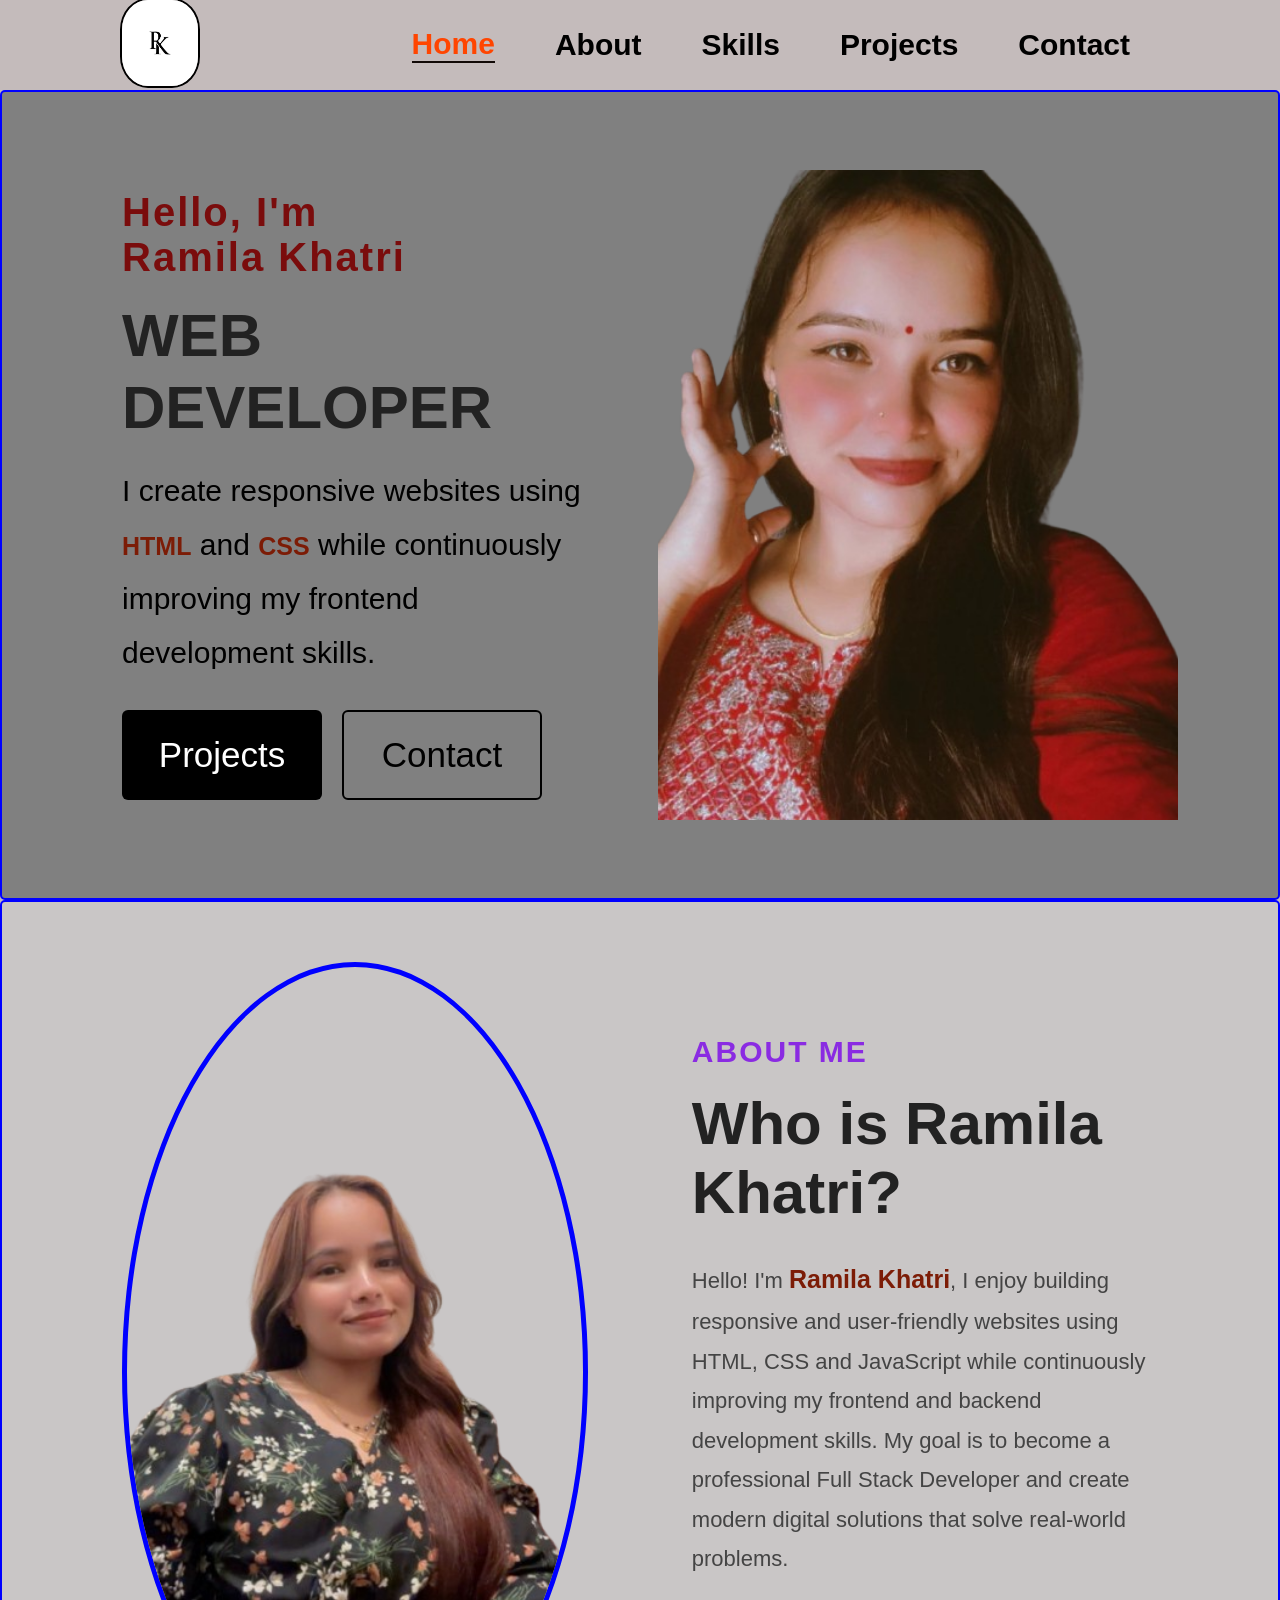
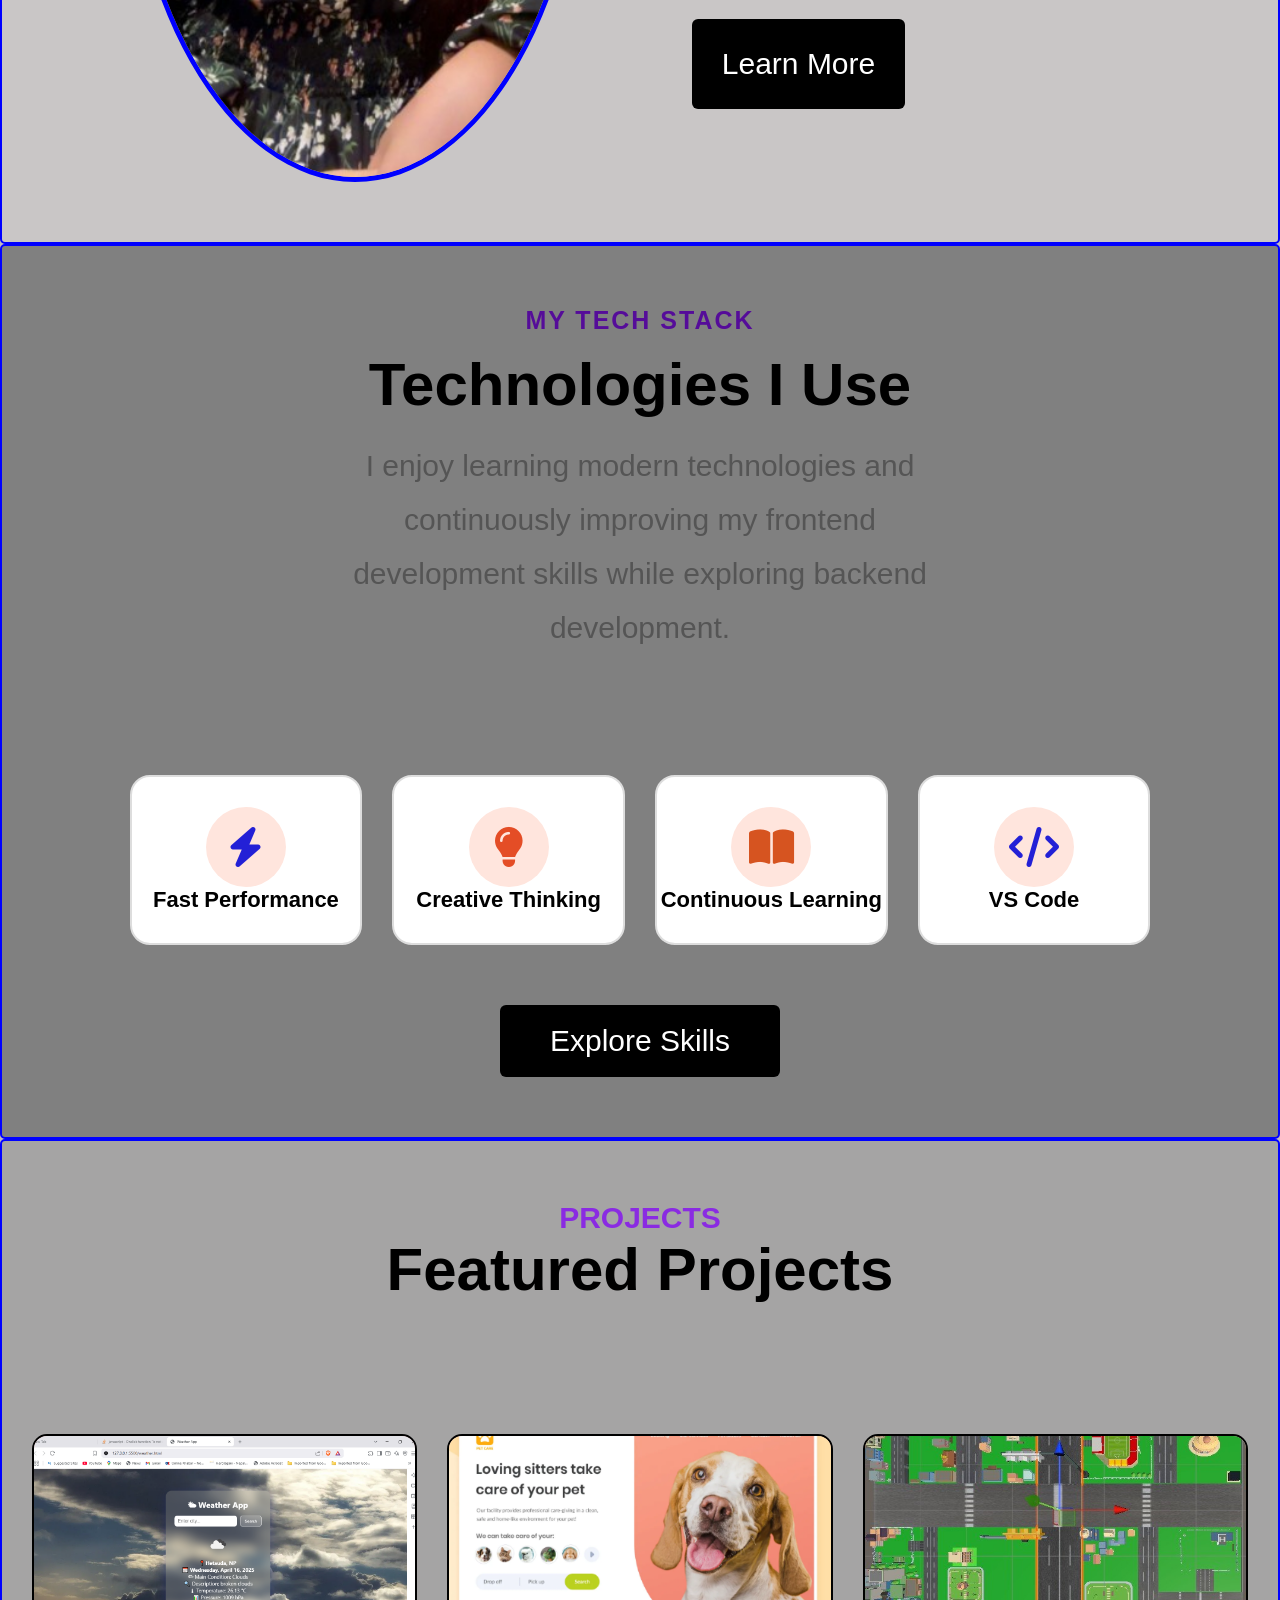
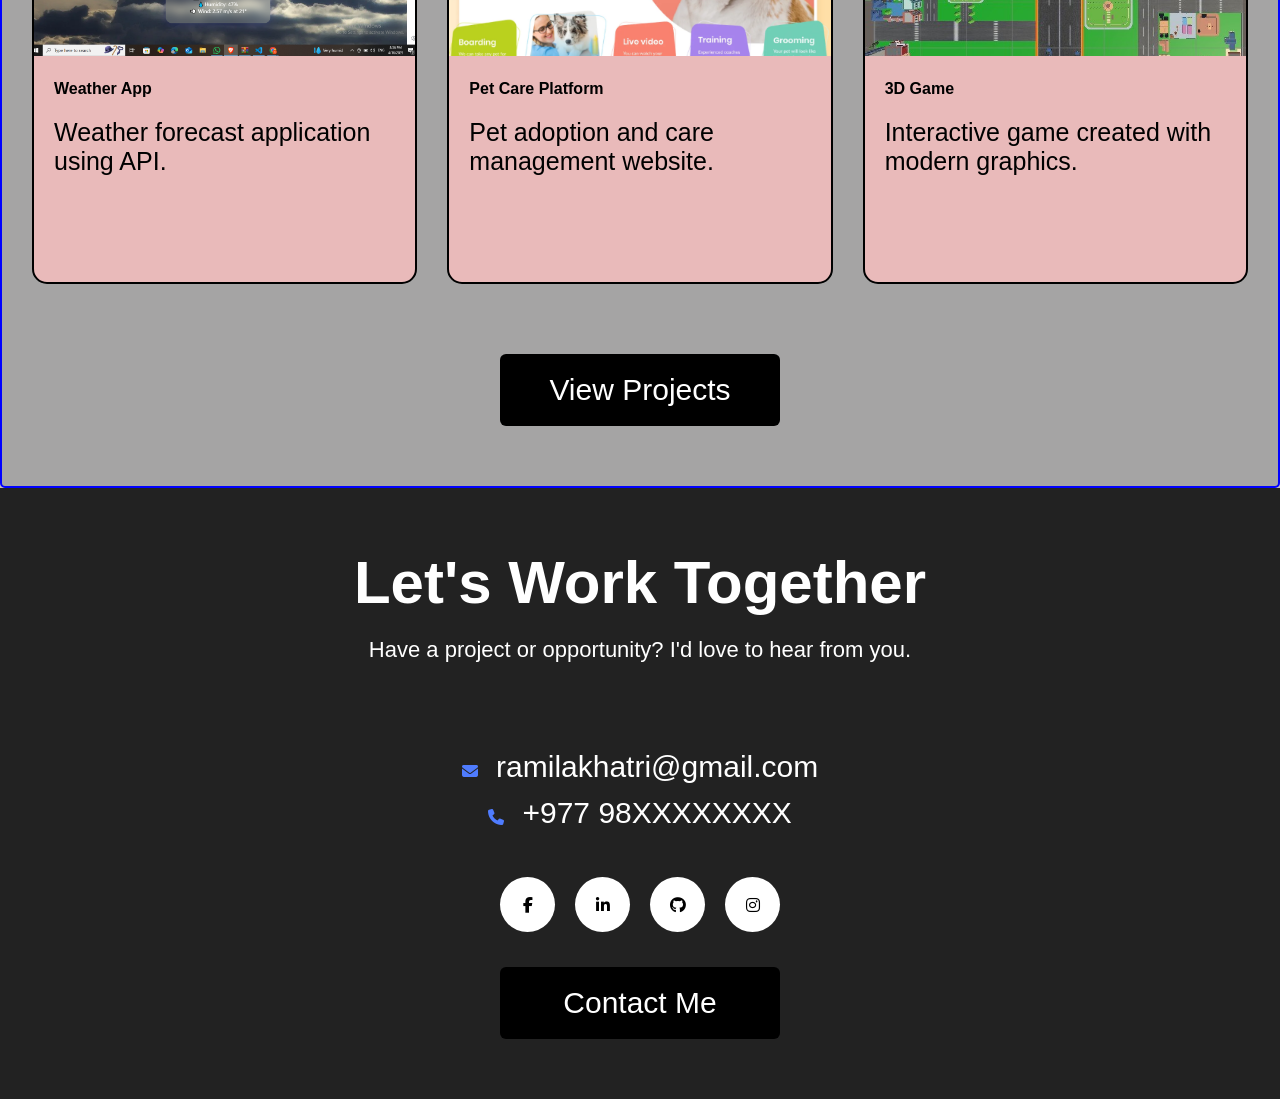
==== index.html @ 622e30f1 "Initial portfolio website" ====
<!doctype html>
<html lang="en">
  <head>
    <meta charset="UTF-8" />
    <meta name="viewport" content="width=device-width, initial-scale=1.0" />
    <title>Ramila | Portfolio</title>
    <link rel="stylesheet" href="stylecss/style.css" />
    <link rel="stylesheet" href="stylecss/responsive.css" />
    <link
      rel="stylesheet"
      href="https://cdnjs.cloudflare.com/ajax/libs/font-awesome/6.7.2/css/all.min.css"
    />
  </head>
  <body>
    <header>
      <nav>
        <div class="logo">
          <a href="cover.html">
          <img src="image/logo.jpg" alt="logo" height="70px" width="80px" />
          </a>
        </div>

        <div class="navigator">
          <a href="index.html" class="nav-link active">Home</a>
          <a href="about.html" class="nav-link">About</a>
          <a href="skill.html" class="nav-link">Skills</a>
          <a href="projects.html" class="nav-link">Projects</a>
          <a href="contact.html" class="nav-link">Contact</a>
        </div>
      </nav>
    </header>

    <section class="hero">
      <!-- <div class="background">
        <img src="image/background.jpg" alt="background image" />
        </div> -->
        <div class="left">
          <p class="title">
            Hello, I'm <br />
            Ramila Khatri
          </p>

          <h1>WEB DEVELOPER</h1>

          <p class="description">
            I create responsive websites using
            <span class="highlight">HTML</span> and
            <span class="highlight">CSS</span> while continuously improving my
            frontend development skills.
          </p>

          <div class="buttons">
            <a href="#" class="btn">Projects</a>
            <a href="#" class="btn-outline">Contact</a>
          </div>
        </div>
        <div class="right">
          <img src="image/me.png" alt="Profile" />
        </div>
    
    </section>

    <!-- HOME ABOUT  -->

    <section class="home-about">
      <div class="about-left">
        <img src="image/profile.png" alt="About" />
      </div>

      <div class="about-right">
        <p class="about-title">ABOUT ME</p>

        <h1>Who is Ramila Khatri?</h1>

        <p class="about-description">
          Hello! I'm <span class="highlight">Ramila Khatri</span>, I enjoy
          building responsive and user-friendly websites using HTML, CSS and
          JavaScript while continuously improving my frontend and backend
          development skills. My goal is to become a professional Full Stack
          Developer and create modern digital solutions that solve real-world
          problems.
        </p>

        <a href="about.html" class="btn"> Learn More </a>
      </div>
    </section>

    <!-- HOME SKILLS -->

    <section class="home-skills">
      <div class="skills-heading">
        <p class="skills-subtitle">MY TECH STACK</p>

        <h1>Technologies I Use</h1>

        <p class="skills-text">
          I enjoy learning modern technologies and continuously improving my
          frontend development skills while exploring backend development.
        </p>
      </div>

      <div class="skills-container">
        <div class="tech-box">
          <div class="fast">
            <i class="fa-solid fa-bolt"></i>
          </div>
          <h3>Fast Performance</h3>
        </div>

        <div class="tech-box">
          <div class="thinking">
            <i class="fa-solid fa-lightbulb"></i>
          </div>
          <h3>Creative Thinking</h3>
        </div>
        <div class="tech-box">
          <div class="learning">
            <i class="fa-solid fa-book-open"></i>
          </div>
          <h3>Continuous Learning</h3>
        </div>

        <div class="tech-box">
          <div class="vs">
            <i class="fa-solid fa-code"></i>
          </div>
          <h3>VS Code</h3>
        </div>
      </div>

      <div class="skills-buttons">
        <a href="skill.html" class="btn"> Explore Skills </a>
      </div>
    </section>

    <!-- project -->
    <section class="home-project">
      <div class="project-heading">
        <p class="project-title">PROJECTS</p>

        <h1>Featured Projects</h1>
      </div>

      <div class="homeproject-container">
        <div class="homeproject-card">
          <img src="image/weather.png" />

          <h2>Weather App</h2>

          <p>Weather forecast application using API.</p>
        </div>

        <div class="homeproject-card">
          <img src="image/petcare.png" />

          <h2>Pet Care Platform</h2>

          <p>Pet adoption and care management website.</p>
        </div>

        <div class="homeproject-card">
          <img src="image/game.jpg" />

          <h2>3D Game</h2>

          <p>Interactive game created with modern graphics.</p>
        </div>
      </div>

      <a href="projects.html" class="btn"> View Projects </a>
    </section>

    <section class="home-contact">
      <h1>Let's Work Together</h1>

      <p>Have a project or opportunity? I'd love to hear from you.</p>

      <div class="contact-details">
        <p>
          <i class="fa-solid fa-envelope"></i>
          ramilakhatri@gmail.com
        </p>

        <p>
          <i class="fa-solid fa-phone"></i>
          +977 98XXXXXXXX
        </p>
      </div>

      <div class="social-links">
        <a href="#">
          <i class="fa-brands fa-facebook-f"></i>
        </a>

        <a href="#">
          <i class="fa-brands fa-linkedin-in"></i>
        </a>

        <a href="#">
          <i class="fa-brands fa-github"></i>
        </a>

        <a href="#">
          <i class="fa-brands fa-instagram"></i>
        </a>
      </div>
      <div class="contact-me">
        <a href="contact.html" class="btn"> Contact Me </a>
      </div>
    </section>
  </body>
</html>
---- stylecss/style.css ----
* {
  box-sizing: border-box;
  margin: 0;
  padding: 0;
  font-size: medium;
  text-decoration: none;
}

body {
  font-family: "Space Grotesk", sans-serif;
  font-weight: 400;
   background-color: rgb(196, 187, 187);
  font-style: normal;
  overflow-x: hidden;
}

html,
body {
  height: 100%;
  width: 100%;
}
 
/* home */
/* navbar section */

.navigator a.active {
  color: #ff4500;
  font-weight: bold;
  border-bottom: 2px solid #110906;
}

nav {
  height: 10vh;
  width: 100%;
  margin: auto;
  display: flex;
  justify-content: space-between;
  align-items: center;
  background-color: rgb(196, 187, 187);
  padding: 20px 0;
  position: sticky;
  top: 0;
}

.navigator {
  display: flex;
  align-items: center;
  gap: 60px;
  justify-content: center;
  padding-right: 150px;
}

.logo {
  padding-left: 120px;
}

.logo img {
  height: 90px;
  width: 80px;
  border: 2px solid black;
  border-radius: 35%;
  background-size: cover;
}


.logo img:hover{
     transform:translateY(-4px) scale(1.08);
}

.navigator a {
  color: black;
  font-size: 30px;
  font-weight: bold;
  transition: 0.3s;
}

.navigator a:hover {
  color: rgb(68, 0, 255);
}

/* HERO*/
.hero {
  width: 100%;
 	height: auto; 
 min-height: 90vh;
 background-color: grey;
  margin: 0 auto;
  display: flex;
     
  justify-content: space-between;
  align-items: center;
  border-radius: 5px;
  border: 2px solid blue;
  gap: 40px;
    padding-top: 60px;
  padding-bottom: 60px;
  padding-left: 120px;
  position: relative;
}


.left {
  width: 40%;
   
  /* background-color: chartreuse; */
}

.title {
  color: rgb(122, 12, 12);
  font-size: 40px;
  font-weight: bold;
  letter-spacing: 2px;
  margin-bottom: 20px;
}

.left h1 {
  font-size: 60px;
  line-height: 1.2;
  /* background-color: cornsilk; */
  color: #222;
  margin-bottom: 20px;
}

.description {
  color: black;
  line-height: 1.8;
  font-size: 30px;
  margin-bottom: 30px;
}

.highlight {
  color: #7c1c06;
  font-size: 25px;
  font-weight: bold;
}

.buttons {
  display: flex;
  gap: 20px;
  width: 100%;
   max-width: 550px;


  /* background-color: cornsilk; */
}

.btn {
 height: 90px;
     min-width: 200px;
 max-width: 100%;
  width: fit-content;
   display: flex;
   justify-content: center;
   align-items: center;
  background-color: black;
  color: white;
  padding: 12px 30px;
  border-radius: 6px;
  transition: .3s;
}

.buttons a{
    font-size: 35px;
    
}

.btn:hover {
  background: blue;
  color: white;
}

.btn-outline {
     height: 90px;
 min-width: 200px;
 max-width: 100%;
  width: fit-content;
  border: 2px solid black;
  color: black;
  display: flex;
  justify-content: center;
   align-items: center;
  padding: 12px 30px;
  border-radius: 6px;
  transition: 0.3s;
}

.btn-outline:hover {
  background: black;
  color: white;
}

/* RIGHT */

.right {
  width: 45%;
  max-width: 700px;
  height: auto;
  display: flex;

  margin-right: 100px;
  justify-content: center;
}

.right img {
    width: 100%;
  max-width: 560px;
  /* height: 960px; */
  background-position: center;
  background-size: cover;
  /* border-radius: 50%; */
}


      /* HOME ABOUT */


.home-about{

    width:100%;
    height: auto; 
     min-height: 90vh;
 border-radius: 5px;
  border: 2px solid blue;
     background-color: rgb(201, 198, 198);;
    display:flex;
    justify-content:space-between;
    align-items:center;
      padding-top: 60px;
  padding-bottom: 60px;
    padding-left:120px;
    padding-right:120px;

}

.about-left{
    width:45%;
    display:flex;
    justify-content:center;

}

.about-left img{
    width: 100%;
    max-width: 620px;
    height: auto;
    max-height: 820px;
    object-fit:cover;
    border-radius:50%;
    border:5px solid blue;

}

.about-right{
    width:45%;

}

.about-title{
    color:blueviolet;
    font-size:30px;
    font-weight:bold;
    letter-spacing:2px;
    margin-bottom:20px;

}

.about-right h1{
    font-size:60px;
    color:#222;
    margin-bottom:30px;

}

.about-description{
    font-size:22px;
    line-height:1.8;
    color:#444;
    margin-bottom:40px;

}

.about-right a{
    font-size: 30px;
}


 /* HOME SKILLS */


.home-skills{

    width:100%;
   height: auto; 
    min-height: 90vh;
 background-color: gray;
 border-radius: 5px;
  border: 2px solid blue;
    display:flex;
      padding-top: 60px;
  padding-bottom: 60px;
    flex-direction:column;
    justify-content:center;
    align-items:center;

}

.skills-heading{
    text-align:center;
    margin-bottom:60px;

}

.skills-subtitle{
    color:rgb(85, 12, 153);
    font-size:25px;
    font-weight:bold;
    letter-spacing:2px;
    margin-bottom:15px;

}

.skills-heading h1{
    font-size:60px;
    margin-bottom:20px;

}

.skills-text{
    width: 90%;
    max-width: 700px;
    margin:auto;
    font-size:30px;
    line-height:1.8;
    color:#555;

}

.skills-container{
    width:80%;
    display:grid;
    grid-template-columns:repeat(4,1fr);
    gap:30px;
    margin-top:60px;

}

.tech-box{
    background:white;
    border:2px solid #ddd;
    border-radius:20px;
    height:170px;
    display:flex;
    flex-direction:column;
    justify-content:center;
    align-items:center;
    transition:.4s;

}

.tech-box:hover{
    transform:translateY(-10px);
    border-color:blue;
    box-shadow:0 10px 25px rgba(0,0,0,.12);

}

.thinking {
  width: 80px;
  height: 80px;
  background: #ffe5dd;
  border-radius: 50%;
  display: flex;
  justify-content: center;
  align-items: center;

}

.thinking i {
  color: #e44d26;
  font-size: 40px;
 
}

.fast {
  width: 80px;
  height: 80px;
  background: #ffe5dd;
  border-radius: 50%;
  display: flex;
  justify-content: center;
  align-items: center;

}

.fast i {
  color: #2320d6;
  font-size: 40px;
 
}


.learning {
  width: 80px;
  height: 80px;
  background: #ffe5dd;
  border-radius: 50%;
  display: flex;
  justify-content: center;
  align-items: center;

}

.learning i {
  color: #d65420;
  font-size: 40px;
 
}


.vs {
  width: 80px;
  height: 80px;
  background: #ffe5dd;
  border-radius: 50%;
  display: flex;
  justify-content: center;
  align-items: center;

}

.vs i {
  color: #2320d6;
  font-size: 40px;
 
}

.tech-box h3{
    font-size:22px;

}

.skills-buttons{
    margin-top:60px;

}

.skills-buttons a{
    height: 8vh;
    width: 280px;
    font-size: 30px;
}


/* home-project */
.home-project{

    width:100%;
     height: auto; 
    min-height: 70vh;
 border-radius: 5px;
  border: 2px solid blue;
    display:flex;
  padding-top: 60px;
  padding-bottom: 60px;
  background-color:rgb(165, 164, 164);
    flex-direction:column;
    justify-content:center;
    align-items:center;
     

}

.project-heading{
    text-align:center;
    margin-bottom:60px;

}

.project-title{
    color:blueviolet;
    font-size:30px;
    font-weight:bold;

}

.project-heading h1{
    font-size:60px;

}

.homeproject-container{
    width:fit-content;
    display:grid;
    justify-content:center; 
    /* background-color: whitesmoke; */
    grid-template-columns:repeat(3,1fr);
    gap:30px;
    padding: 30px;
    /* padding: 20px 30px 20px 30px;  */
       margin:40px auto ;

}
 
.homeproject-card{
   background-color: rgb(233, 186, 186);
    border-radius:15px;
    overflow:hidden;
    height:450px;
    border: 2px solid black;
    width: fit-content;
    transition:.3s;

}

.homeproject-card:hover{
    transform:translateY(-10px);

}

.homeproject-card img{
    width:100%;
    height:220px;
    object-fit:cover;

}

.homeproject-card h2{
    padding:20px;

}

.homeproject-card p{
    font-size: 25px;
    padding:0 20px 20px;

}

.home-project a{
     height: 8vh;
    width: 280px;
    font-size: 30px;
}
.home-contact{
    width:100%;
       height: auto; 
    min-height: 50vh;
    background:#222;
    color:white;
    display:flex;
      padding-top: 60px;
  padding-bottom: 60px;
    flex-direction:column;
    justify-content:center;
    align-items:center;
    text-align:center;

}

.home-contact h1{
    font-size:60px;
    margin-bottom:20px;

}

.home-contact p{
    font-size:22px;
    margin-bottom:40px;

}

.contact-details{
    margin:35px 0;

}

.contact-details p{
    margin:12px 0;
    font-size:30px;

}

.contact-details i{
    color:#4f7cff;
    margin-right:10px;

}

.social-links{
    display:flex;
    gap:20px;
    margin-bottom:35px;

}

.social-links a{
    width:55px;
    height:55px;
    background:white;
    color:black;
    border-radius:50%;
    display:flex;
    justify-content:center;
    align-items:center;
    font-size:22px;
    transition:.3s;

}

.social-links a:hover{
    background:#4f7cff;
    color:white;
    transform:translateY(-8px);

}

.contact-me a{
     height: 8vh;
    width: 280px;
    font-size: 30px;
}

/* main ABOUT PAGE */

.about {
  width: 100%;
    height: auto; 
    min-height: 90vh;
  /* max-width: 1200px; */
  margin: 0 auto;
  display: flex;
  flex-direction: column;
  background-color: gray;
  justify-content: flex-start;
  padding-top: 60px;
  padding-bottom: 60px;
  padding-left: 150px;
  /* gap: 70px; */
}

.innerbox {
  /* background-color: #7c1c06; */
  display: flex;
  height: auto;
  width: 90%;
  gap: 70px;
  display: flex;
  flex-direction: row;
}

.about-image {
  padding-left: 40px;
  display: flex;
  justify-content: center;
  /* background-color: #ff4500; */
}

.about-image img {
    width: 100%;
  max-width: 400px;
  height: auto;
  background-size: cover;
  border-radius: 5%;
  border: 4px solid #6c63ff;
}

.about-image img:hover {
  /* transform: translateY(-5px); */
  box-shadow: 0 15px 35px black;
}
.about-content {
  /* background-color: burlywood; */
  height: auto;
  width: 30vw;
}

.about-content h4 {
  color: black;
  letter-spacing: 2px;
  margin-bottom: 10px;
  font-size: 40px;
}

.about-content p {
  line-height: 1.8;
  color: #110606;
  /* background-color: #b1cae9; */
  font-size: larger;
  /* background-color: #7c1c06; */
}

.info {
  display: flex;
  gap: 60px;
  margin: 35px 0;
}

.info .qualification {
  margin-bottom: 10px;
  color: #7c1c06;
  width: 100%;
 max-width: 300px;
  text-align: center;
  border-radius: 10px;
  border: 2px solid black;
  background-color: whitesmoke;
}

.info .qualification:hover {
    width: 100%;
  transform: translateY(-5px);
  box-shadow: 0 15px 35px black;
}

.info .interest {
  margin-bottom: 10px;
  color: #7c1c06;
  max-width: 300px;
  text-align: center;
  border-radius: 10px;
  border: 2px solid black;
  background-color: whitesmoke;
}

.info .interest:hover {
  transform: translateY(-5px);
  box-shadow: 0 15px 35px black;
}
.info h3 {
  font-size: 30px;
}

.innerthird {
  height: auto;
  width: 40vw;
  display: flex;
  margin: 0 auto;
  padding: 40px 0;
  /* background-color: #8B5CF6; */
  justify-content: center;
}

.journey {
    padding-top: 10px;
  margin: 0 auto;
  background-color: rgb(214, 212, 212);
  border-radius: 20px;
  box-shadow: 0 8px 25px rgba(0, 0, 0, 0.08);
  text-align: center;
}

.journey h2 {
  font-size: 36px;
  color: #7c1c06;
  margin-bottom: 25px;
}

.journey p {
  max-width: 800px;
  margin: auto;
  line-height: 1.9;
  color: black;
  font-size: 19px;
}

.journey:hover {
  transform: translateY(-5px);
  box-shadow: 0 15px 35px black;
}

/*=========================
        SKILLS
=========================*/

.skills {
   height: auto; 
    min-height: 90vh;
  width: 100%;
  padding-top: 60px;
  padding-bottom: 60px;
  background-color: gray;
  margin: 0 auto;
}

.skills h4 {
  text-align: center;
  color: black;
  letter-spacing: 2px;
  margin-bottom: 10px;
  padding-top: 10px;
  line-break: 1.5px;
  font-size: 20px;
}

.skills h2 {
  text-align: center;
  font-size: 45px;
  margin-bottom: 60px;
  color: #222;
}

.skill-container {
  display: grid;
  grid-template-columns: repeat(4, 1fr);
  gap: 30px;
  justify-content: center;
  /* top right bottom left */
  padding: 20px 30px 20px 30px;
}

.skill-card {
  background: white;
  border-radius: 20px;
  padding: 30px 20px;
  text-align: center;
  box-shadow: 0 10px 25px rgba(0, 0, 0, 0.08);
  transition: 0.4s;
  cursor: pointer;
}

.skill-card:hover {
  transform: translateY(-10px);
  box-shadow: 0 20px 40px rgba(0, 0, 0, 0.12);
}

.html-icon {
  width: 80px;
  height: 80px;

  background: #ffe5dd;

  border-radius: 50%;

  display: flex;
  justify-content: center;
  align-items: center;

  margin: auto;
}

.html-icon i {
  color: #e44d26;
  font-size: 40px;
}
.css-icon {
  width: 80px;
  height: 80px;

  background: #eaf2ff;

  border-radius: 50%;

  display: flex;
  justify-content: center;
  align-items: center;

  margin: auto;
}

.css-icon i {
  color: #264de4;
  font-size: 40px;
}

.js-icon {
  width: 80px;
  height: 80px;

  background: #fff7d9;

  border-radius: 50%;

  display: flex;
  justify-content: center;
  align-items: center;

  margin: auto;
}

.js-icon i {
  color: #f7df1e;
  font-size: 40px;
}

.python-icon {
  width: 80px;
  height: 80px;

  background: #eaf7ff;

  border-radius: 50%;

  display: flex;
  justify-content: center;
  align-items: center;

  margin: auto;
}

.python-icon i {
  color: #3776ab;
  font-size: 40px;
}

.mysql-icon {
  width: 80px;
  height: 80px;

  background: #e6faff;

  border-radius: 50%;

  display: flex;
  justify-content: center;
  align-items: center;

  margin: auto;
}

.mysql-icon i {
  color: #00758f;
  font-size: 40px;
}

.figma-icon {
  width: 80px;
  height: 80px;

  background: #ffecec;

  border-radius: 50%;

  display: flex;
  justify-content: center;
  align-items: center;

  margin: auto;
}

.figma-icon i {
  color: #f24e1e;
  font-size: 40px;
}

.git-icon {
  width: 80px;
  height: 80px;

  background: #fff0e5;

  border-radius: 50%;

  display: flex;
  justify-content: center;
  align-items: center;

  margin: auto;
}

.git-icon i {
  color: #f1502f;
  font-size: 40px;
}

.github-icon {
  width: 80px;
  height: 80px;

  background: #ececec;

  border-radius: 50%;

  display: flex;
  justify-content: center;
  align-items: center;

  margin: auto;
}

.github-icon i {
  color: #24292f;
  font-size: 40px;
}

/* TEXT */

.skill-card h3 {
  margin-bottom: 15px;
  font-size: 22px;
  color: #222;
}

.skill-card p {
  font-size: 20px;
  line-height: 1.7;
  color: #666;
}

/* projects */

.projects {
  width: 100%;
    height: auto; 
    min-height: 90vh;
   padding-top: 60px;
  padding-bottom: 60px;
  background-color: grey;
  margin: 0 auto;
}

.projects h4 {
  text-align: center;
  color:#912f08;
  font-size: 25px;
  padding-top: 20px;
  letter-spacing: 2px;
  margin-bottom: 10px;
}

.projects h2 {
  text-align: center;
  font-size: 42px;
  margin-bottom: 60px;
}

.project-container {
  display: grid;
  grid-template-columns: repeat(4, 1fr);
  gap: 40px;
  /* background-color: #2320d6; */
  margin: 0 auto;
  justify-content: center;
  /* top right bottom left */
  padding: 20px 30px 20px 30px;
}

/* Card */

.project-card {
  background: rgb(240, 231, 231);
  border-radius: 20px;
  border: 2px solid black;
  overflow: hidden;
  box-shadow: 0 10px 25px rgba(0, 0, 0, 0.08);
  transition: 0.4s;
}

.project-card:hover {
  transform: translateY(-10px);
  /* color: #F7DF1E; */
}

/* Image */

.project-card img {
  width: 100%;
  height: 250px;
  object-fit: cover;
  transition: 0.5s;
}

.project-card:hover img {
  transform: scale(1.05);
}



.project-content {
  padding: 30px;
}

.project-content h3 {
  margin-bottom: 15px;
  font-size: 25px;
  color: #e44d26;
}

.project-content p {
  color: #0c0b0b;
  line-height: 1.7;
  font-size: 18px;
  margin-bottom: 20px;
}

/* Tech */

.tech-stack {
  display: flex;
  flex-wrap: wrap;
  gap: 10px;
  margin-bottom: 25px;
}

.tech-stack span {
  background-color: #d8dadf;
  color: black;
   font-size: 16px;
  padding: 8px 15px;
  border-radius: 30px;
 
}

/* Buttons */

.project-btn {
  display: flex;    
  gap: 15px;
}

.project-btn a {
  text-decoration: none;
  background-color: #6c63ff;
  color: white;
  font-size: 25px;
  padding: 10px 20px;
  border-radius: 8px;
  transition: 0.3s;
}

.project-btn a:hover {
  background-color: black;
}

/* CONTACT */

.contact {
  width: 100%;
    height: auto; 
    min-height: 70vh;
  padding: 50px 0;
    padding-top: 60px;
  padding-bottom: 60px;
  background-color: grey;
}

.contact-heading{
    text-align:center;
    margin-bottom:40px;

}
.contact-heading h4{
    color:black;
    letter-spacing:2px;
    font-size: 20px;
    margin-bottom:10px;

}

.contact-heading h2{
    font-size:42px;
    margin-bottom:15px;

}

.contact-heading p{
    color:black;

}

.contact-container{

    width:90%;
    max-width:1200px;
    margin:auto;
    display:grid;
    grid-template-columns:1fr 1fr;
    gap:60px;

}


        /* LEFT */

.contact-left{

    display:flex;
    flex-direction:column;
    gap:20px;

}

.contact-box{
    height: auto;
    background:rgb(212, 203, 203);
    border-radius:18px;
    padding:25px;
    display:flex;
    /* background-color: blue; */
    align-items:center;
    justify-content:space-between;
    box-shadow:0 10px 25px rgba(0,0,0,.08);
    transition:.4s;

}

.contact-box:hover{
    transform:translateY(-8px);
    border:1px solid #6C63FF;

}

.contact-icon{
    width:70px;
    height:80px;
    background:#F3F2FF;
    border-radius:15px;
    /* background-color: coral; */
    display:flex;
    justify-content:center;
    align-items:center;

}

.contact-icon i{
    font-size:24px;
    color:black;

}

.contact-text{
 height: 100%;
 width: 80%;
    margin-left:20px;
    /* background-color: #f1502f; */

}

.contact-text h3{
    font-size: 25px;
    /* background-color: red; */
    margin-bottom:8px;

}

.contact-text p{
    color:orangered;
    font-size:20px;

}

.contact-arrow{
    width:45px;
    height:45px;
    background:#77bbe9;
    border-radius:50%;
    display:flex;
    justify-content:center;
    align-items:center;
    transition:.4s;

}

.contact-arrow i{
    color:black;

}

.contact-arrow:hover {
    background:#6C63FF;

}

/* .contact-box:hover .contact-arrow i{

    color:white;

    transform:rotate(45deg);

} */


        /* RIGHT */


.contact-right{
    background:whitesmoke;
    border-radius:20px;
    padding:35px;
    box-shadow:0 10px 25px rgba(0,0,0,.08);

}

.contact-right form{
    display:flex;
    flex-direction:column;
    /* background-color: #5448e5; */
    gap:20px;

}

.contact-right input,
.contact-right textarea{
    padding:15px;
    color: black;
    /* background-color: #f24e1e; */
    border:1px solid #ddd;
    border-radius:10px;
    /* outline:none; */
    font-size:20px;

}

.contact-right input:focus,
.contact-right textarea:focus{
    border-color:#6C63FF;

}

.contact-right textarea{
    resize:none;

}

.contact-right button{
    padding:15px;
    border:none;
    border-radius:10px;
    background:#6C63FF;
    color:black;
    cursor:pointer;
    font-size:30px;
    transition:.3s;

}

.contact-right button:hover{

    background:#90f0a4;

}


            /* FOOTER */


footer {
  width: 100%;
  background: #1f2937;
  color: white;
  padding: 0 40px 20px 30px;
  /* margin-top: 100px; */
}

.footer-content {
  width: 90%;
  max-width: 1200px;
  margin: auto;
  text-align: center;
}

.footer-content h3 {
  font-size: 30px;
  margin-bottom: 15px;
   line-height: 1.8;
  color: rgb(218, 93, 21);
}

.footer-text {
  max-width: 650px;
  margin: 0 auto 35px;
  font-size: 25px;
  color: #d1d5db;
  line-height: 1.8;
}

.footer-content h2 {
  font-size: 36px;
  margin-bottom: 10px;
}

.footer-role {
  color: #9ca3af;
  margin-bottom: 35px;
  font-size: 20px;
}

/* Navigation Links */

.footer-links {
  display: flex;
  justify-content: center;
  gap: 30px;
  flex-wrap: wrap;
  margin-bottom: 40px;
}

.footer-links a {
  text-decoration: none;
  color: white;
  font-size: 16px;
  transition: 0.3s;
}

.footer-links a:hover {
  color: #6c63ff;
}

/* Social Icons */

.social {
  display: flex;
  justify-content: center;
  gap: 18px;
  margin-bottom: 40px;
}

.social a {
  width: 60px;
  height: 60px;
  background: #374151;
  border-radius: 50%;
  display: flex;
  justify-content: center;
  align-items: center;
  text-decoration: none;
  transition: 0.3s;
}

.social a:hover {
  background: #6c63ff;
  transform: translateY(-6px);
}

.social i {
  color: white;
  font-size: 20px;
}

/* Divider */

footer hr {
  height: 1px;
  background: #4b5563;
  margin: 30px 0;
}

.copyright {
  color: #9ca3af;
  font-size: 20px;
}
---- stylecss/responsive.css ----
/* ============================================
   TABLET LANDSCAPE (≤1024px)
   ============================================ */
@media (max-width: 1024px){

    /* NAV */
    .logo{ padding-left: 40px; }
    .navigator{
        gap: 30px;
        padding-right: 40px;
    }
    .navigator a{ font-size: 20px; }

    /* HERO */
    .hero{ padding-left: 40px; }
    .left{ width: 50%; }
    .title{ font-size: 28px; }
    .left h1{ font-size: 42px; }
    .description{ font-size: 20px; }
    .buttons{ width: 100%; height: auto; }
    .btn, .btn-outline{
        height: 60px;
        width: 200px;
    }
    .buttons a{ font-size: 20px; }
    .right{
        width: 45%;
        height: auto;
        margin-right: 40px;
    }
    .right img{ width: 100%; max-width: 400px; }

    /* HOME ABOUT */
    .home-about{ padding-left: 40px; padding-right: 40px; }
    .about-left, .about-right{ width: 48%; }
    .about-left img{ width: 100%; height: 400px; }
    .about-title{ font-size: 22px; }
    .about-right h1{ font-size: 36px; }
    .about-description{ font-size: 18px; }

    /* HOME SKILLS */
    .skills-text{ width: 100%; padding: 0 30px; font-size: 18px; }
    .skills-container{
        width: 90%;
        grid-template-columns: repeat(2, 1fr);
    }

    /* HOME PROJECT */
    .homeproject-container{
        width: 90%;
        grid-template-columns: repeat(2, 1fr);
    }
    .homeproject-card{ width: 100%; }

    /* HOME CONTACT */
    .home-contact h1{ font-size: 40px; }
    .home-contact p{ font-size: 18px; }
    .contact-details p{ font-size: 20px; }

    /* ABOUT PAGE */
    .about{ padding-left: 40px; }
    .innerbox{
        height: auto;
        width: 100%;
        gap: 30px;
    }
    .about-image img{ width: 300px; height: 380px; }
    .about-content{ width: 45vw; height: auto; }
    .about-content h4{ font-size: 30px; }
    .info{ gap: 20px; }
    .info .qualification, .info .interest{ width: 220px; }
    .innerthird{ width: 60vw; height: auto; }

    /* SKILLS PAGE */
    .skill-container{
        grid-template-columns: repeat(3, 1fr);
        padding: 20px;
    }

    /* PROJECTS PAGE */
    .project-container{
        grid-template-columns: repeat(2, 1fr);
    }

    /* CONTACT PAGE */
    .contact-container{ gap: 30px; }
}


/* ============================================
   TABLET PORTRAIT / LARGE MOBILE (≤768px)
   ============================================ */
@media (max-width: 768px){

    /* NAV */
    nav{
        flex-direction: column;
        height: auto;
        padding: 15px 0;
    }
    .logo{ padding-left: 0; }
    .navigator{
        flex-wrap: wrap;
        justify-content: center;
        gap: 15px;
        padding-right: 0;
        margin-top: 10px;
    }
    .navigator a{ font-size: 16px; }

    /* HERO */
    .hero{
        flex-direction: column;
        height: auto;
        padding: 30px 20px;
        text-align: center;
    }
    .left, .right{ width: 100%; }
    .right{ margin-right: 0; margin-top: 20px; }
    .right img{ width: 100%; max-width: 300px; margin: 0 auto; }
    .title{ font-size: 22px; }
    .left h1{ font-size: 32px; }
    .description{ font-size: 16px; }
    .buttons{
        flex-direction: column;
        align-items: center;
        gap: 15px;
    }
    .btn, .btn-outline{ width: 100%; max-width: 280px; height: 55px; }
    .buttons a{ font-size: 18px; }

    /* HOME ABOUT */
    .home-about{
        flex-direction: column;
        padding: 30px 20px;
        text-align: center;
    }
    .about-left, .about-right{ width: 100%; }
    .about-left img{ width: 250px; height: 300px; margin: 0 auto 20px; }
    .about-right h1{ font-size: 28px; }
    .about-description{ font-size: 16px; }

    /* HOME SKILLS */
    .home-skills{ padding: 30px 20px; }
    .skills-heading h1{ font-size: 32px; }
    .skills-container{ grid-template-columns: 1fr 1fr; width: 100%; gap: 15px; }
    .tech-box{ height: 130px; }
    .skills-buttons a{ width: 200px; font-size: 18px; height: 55px; }

    /* HOME PROJECT */
    .home-project{ padding: 30px 20px; }
    .project-heading h1{ font-size: 32px; }
    .homeproject-container{ grid-template-columns: 1fr; width: 100%; }
    .homeproject-card{ height: auto; }
    .home-project a{ width: 200px; font-size: 18px; height: 55px; }

    /* HOME CONTACT */
    .home-contact{ padding: 30px 20px; height: auto; }
    .home-contact h1{ font-size: 28px; }
    .contact-me a{ width: 200px; font-size: 18px; height: 55px; }

    /* ABOUT PAGE */
    .about{ padding: 30px 20px; }
    .innerbox{
        flex-direction: column;
        align-items: center;
        text-align: center;
    }
    .about-image{ padding-left: 0; }
    .about-image img{ width: 220px; height: 280px; }
    .about-content{ width: 100%; height: auto; }
    .about-content h4{ font-size: 24px; }
    .about-content p{ font-size: 16px; }
    .info{
        flex-direction: column;
        align-items: center;
        gap: 15px;
    }
    .innerthird{ width: 100%; padding: 0 20px; }
    .journey h2{ font-size: 26px; }
    .journey p{ font-size: 16px; }

    /* SKILLS PAGE */
    .skills{ padding: 30px 20px; }
    .skill-container{
        grid-template-columns: repeat(2, 1fr);
        gap: 20px;
        padding: 20px 0;
    }

    /* PROJECTS PAGE */
    .projects{ padding: 30px 20px; }
    .project-container{ grid-template-columns: 1fr; }

    /* CONTACT PAGE */
    .contact{ padding: 30px 20px; }
    .contact-container{
        grid-template-columns: 1fr;
        gap: 30px;
    }
    .contact-box{ height: auto; padding: 15px; }
    .contact-text{ width: 100%; }
    .contact-text h3{ font-size: 20px; }
    .contact-right button{ font-size: 20px; }

    /* FOOTER */
    .footer-content h3{ font-size: 24px; }
    .footer-text{ font-size: 16px; padding: 0 15px; }
    .footer-links{ gap: 15px; }
}


/* ============================================
   MOBILE PHONE (≤480px)
   ============================================ */
@media (max-width: 480px){

    .navigator{ gap: 10px; }
    .navigator a{ font-size: 14px; }

    .left h1{ font-size: 26px; }
    .title{ font-size: 18px; }
    .description{ font-size: 14px; }

    .about-left img{ width: 180px; height: 220px; }
    .about-right h1{ font-size: 22px; }

    .skills-container{ grid-template-columns: 1fr; }
    .skill-container{ grid-template-columns: 1fr; }

    .about-image img{ width: 160px; height: 200px; }
    .about-content h4{ font-size: 20px; }

    .footer-content h2{ font-size: 26px; }
    .footer-role{ font-size: 16px; }
    .copyright{ font-size: 14px; }

    .buttons a{
        font-size: 20px;
    }
}
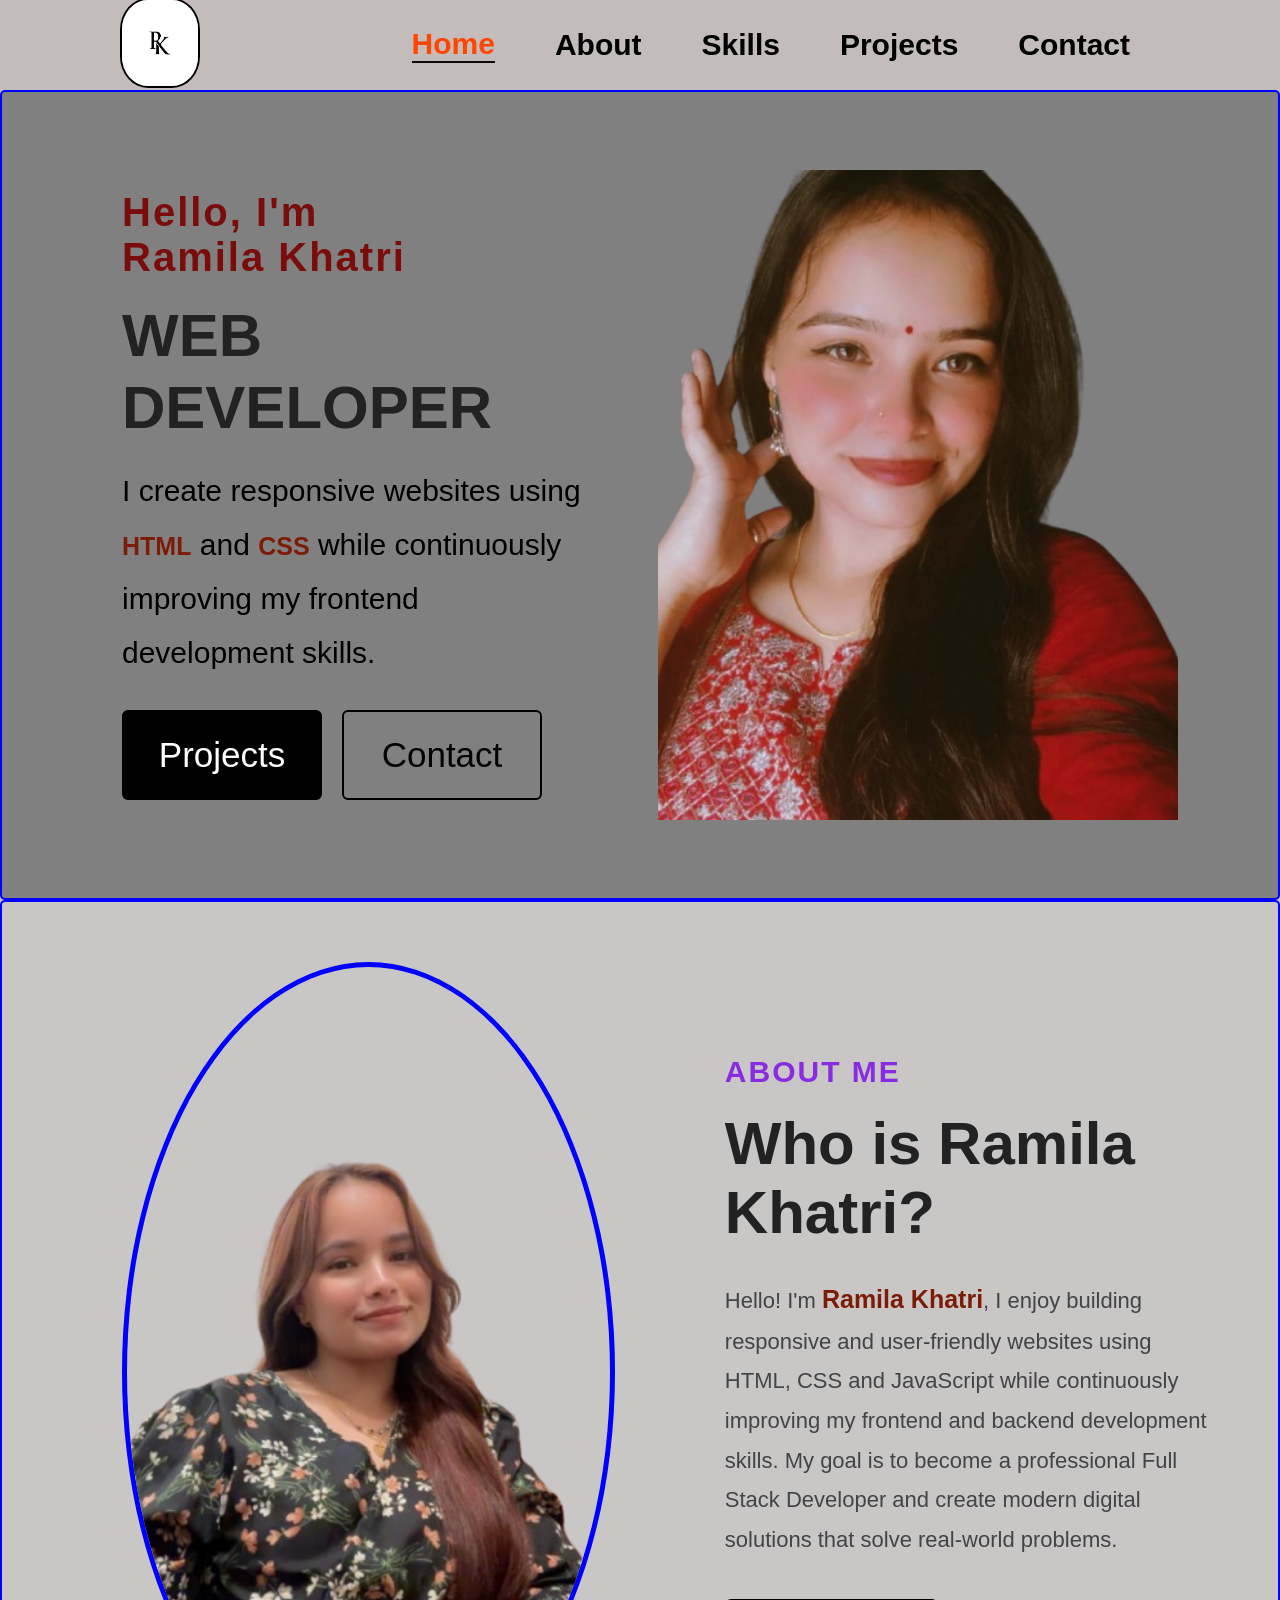
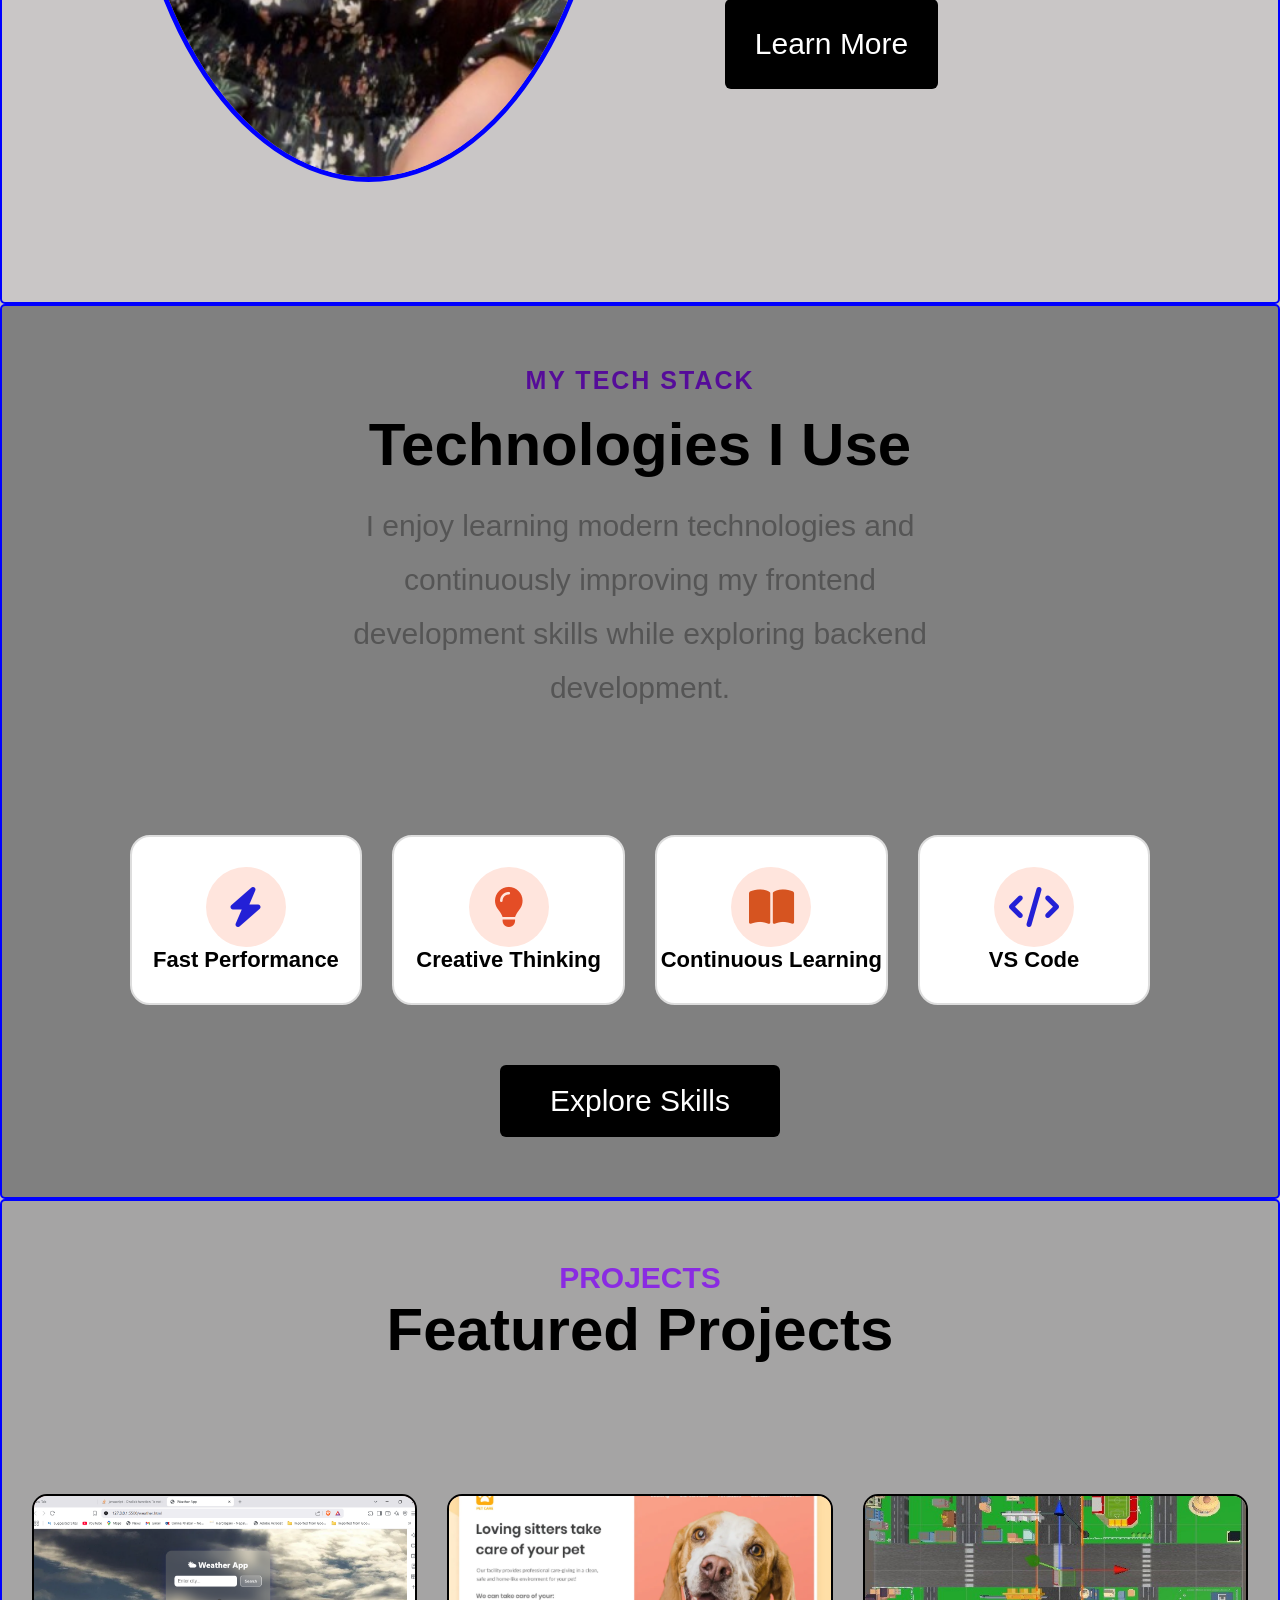
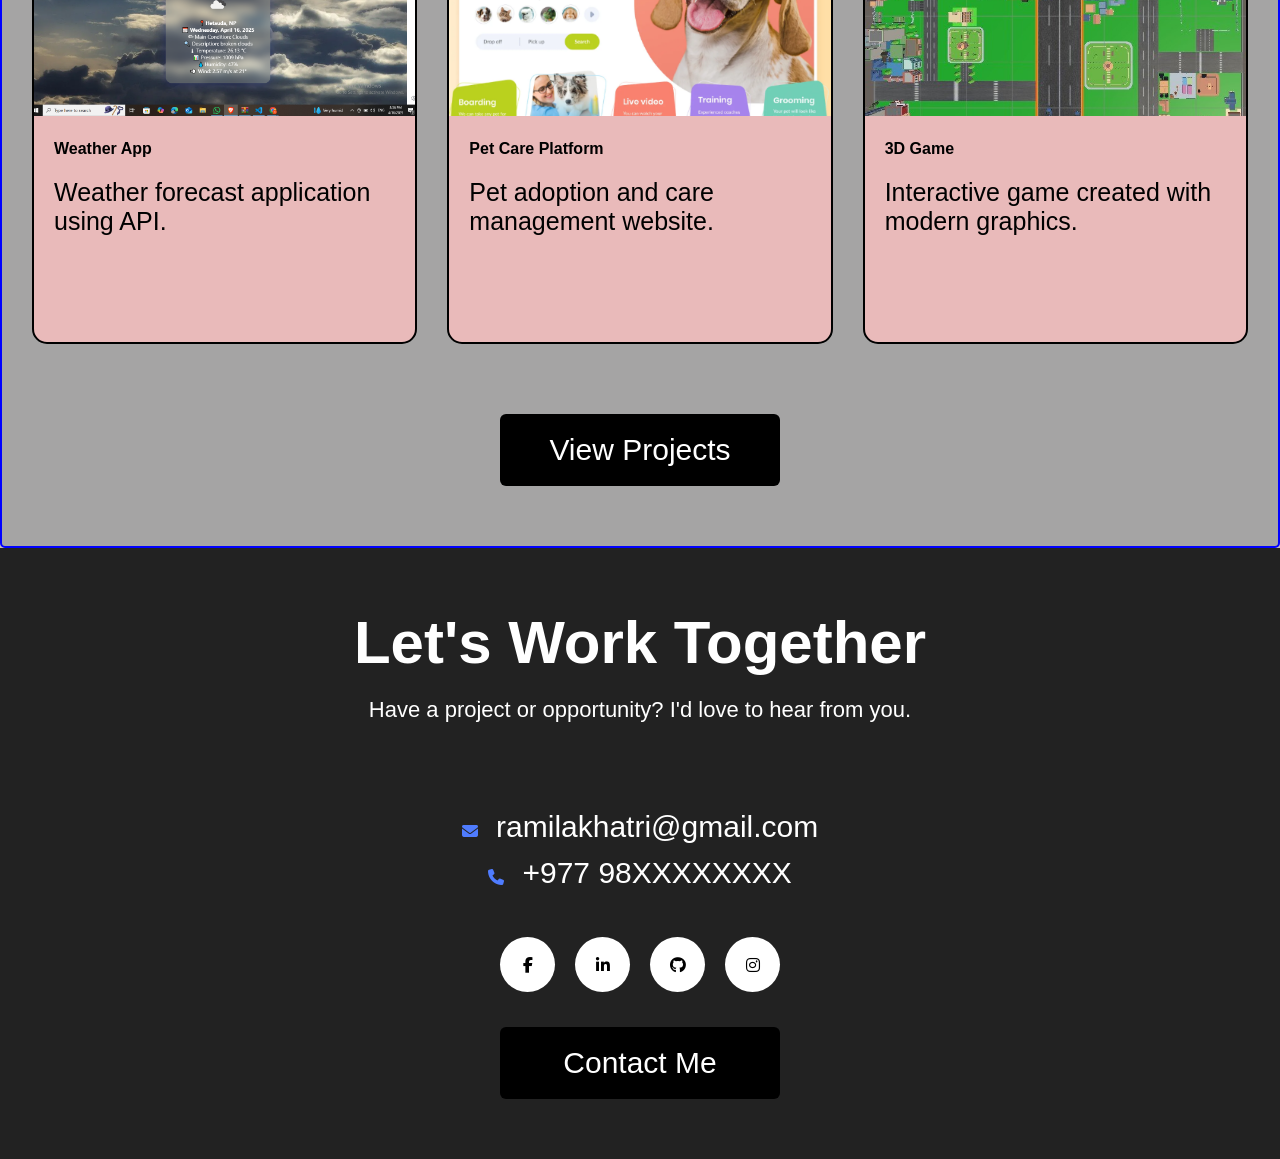
==== commit 164271c1: "updated code in every section" ====
--- a/index.html
+++ b/index.html
@@ -16,7 +16,7 @@
       <nav>
         <div class="logo">
           <a href="cover.html">
-          <img src="image/logo.jpg" alt="logo" height="70px" width="80px" />
+            <img src="image/logo.jpg" alt="logo" height="70px" width="80px" />
           </a>
         </div>
 
@@ -31,33 +31,29 @@
     </header>
 
     <section class="hero">
-      <!-- <div class="background">
-        <img src="image/background.jpg" alt="background image" />
-        </div> -->
-        <div class="left">
-          <p class="title">
-            Hello, I'm <br />
-            Ramila Khatri
-          </p>
-
-          <h1>WEB DEVELOPER</h1>
-
-          <p class="description">
-            I create responsive websites using
-            <span class="highlight">HTML</span> and
-            <span class="highlight">CSS</span> while continuously improving my
-            frontend development skills.
-          </p>
-
-          <div class="buttons">
-            <a href="#" class="btn">Projects</a>
-            <a href="#" class="btn-outline">Contact</a>
-          </div>
-        </div>
-        <div class="right">
-          <img src="image/me.png" alt="Profile" />
-        </div>
-    
+      <div class="left">
+        <p class="title">
+          Hello, I'm <br />
+          Ramila Khatri
+        </p>
+
+        <h1>WEB DEVELOPER</h1>
+
+        <p class="description">
+          I create responsive websites using
+          <span class="highlight">HTML</span> and
+          <span class="highlight">CSS</span> while continuously improving my
+          frontend development skills.
+        </p>
+
+        <div class="buttons">
+          <a href="projects.html" class="btn">Projects</a>
+          <a href="contact.html" class="btn-outline">Contact</a>
+        </div>
+      </div>
+      <div class="right">
+        <img src="image/me.png" alt="Profile" />
+      </div>
     </section>
 
     <!-- HOME ABOUT  -->
@@ -196,7 +192,7 @@
           <i class="fa-brands fa-linkedin-in"></i>
         </a>
 
-        <a href="#">
+        <a href="https://github.com/RamilaKhatri">
           <i class="fa-brands fa-github"></i>
         </a>
 
--- a/stylecss/style.css
+++ b/stylecss/style.css
@@ -8,10 +8,7 @@
 
 body {
   font-family: "Space Grotesk", sans-serif;
-  font-weight: 400;
-   background-color: rgb(196, 187, 187);
-  font-style: normal;
-  overflow-x: hidden;
+  background-color: rgb(196, 187, 187);
 }
 
 html,
@@ -19,8 +16,8 @@
   height: 100%;
   width: 100%;
 }
- 
-/* home */
+
+/* home page */
 /* navbar section */
 
 .navigator a.active {
@@ -62,9 +59,8 @@
   background-size: cover;
 }
 
-
-.logo img:hover{
-     transform:translateY(-4px) scale(1.08);
+.logo img:hover {
+  transform: translateY(-4px) scale(1.08);
 }
 
 .navigator a {
@@ -81,28 +77,25 @@
 /* HERO*/
 .hero {
   width: 100%;
- 	height: auto; 
- min-height: 90vh;
- background-color: grey;
+  height: auto;
+  min-height: 90vh;
+  background-color: grey;
   margin: 0 auto;
   display: flex;
-     
+
   justify-content: space-between;
   align-items: center;
   border-radius: 5px;
   border: 2px solid blue;
   gap: 40px;
-    padding-top: 60px;
+  padding-top: 60px;
   padding-bottom: 60px;
   padding-left: 120px;
   position: relative;
 }
 
-
 .left {
   width: 40%;
-   
-  /* background-color: chartreuse; */
 }
 
 .title {
@@ -116,7 +109,6 @@
 .left h1 {
   font-size: 60px;
   line-height: 1.2;
-  /* background-color: cornsilk; */
   color: #222;
   margin-bottom: 20px;
 }
@@ -138,30 +130,26 @@
   display: flex;
   gap: 20px;
   width: 100%;
-   max-width: 550px;
-
-
-  /* background-color: cornsilk; */
+  max-width: 550px;
 }
 
 .btn {
- height: 90px;
-     min-width: 200px;
- max-width: 100%;
+  height: 90px;
+  min-width: 200px;
+  max-width: 100%;
   width: fit-content;
-   display: flex;
-   justify-content: center;
-   align-items: center;
+  display: flex;
+  justify-content: center;
+  align-items: center;
   background-color: black;
   color: white;
   padding: 12px 30px;
   border-radius: 6px;
-  transition: .3s;
-}
-
-.buttons a{
-    font-size: 35px;
-    
+  transition: 0.3s;
+}
+
+.buttons a {
+  font-size: 35px;
 }
 
 .btn:hover {
@@ -170,15 +158,15 @@
 }
 
 .btn-outline {
-     height: 90px;
- min-width: 200px;
- max-width: 100%;
+  height: 90px;
+  min-width: 200px;
+  max-width: 100%;
   width: fit-content;
   border: 2px solid black;
   color: black;
   display: flex;
   justify-content: center;
-   align-items: center;
+  align-items: center;
   padding: 12px 30px;
   border-radius: 6px;
   transition: 0.3s;
@@ -196,172 +184,145 @@
   max-width: 700px;
   height: auto;
   display: flex;
-
   margin-right: 100px;
   justify-content: center;
 }
 
 .right img {
-    width: 100%;
+  width: 100%;
   max-width: 560px;
-  /* height: 960px; */
   background-position: center;
   background-size: cover;
-  /* border-radius: 50%; */
-}
-
-
-      /* HOME ABOUT */
-
-
-.home-about{
-
-    width:100%;
-    height: auto; 
-     min-height: 90vh;
- border-radius: 5px;
+}
+
+/* HOME ABOUT */
+
+.home-about {
+  width: 100%;
+  height: auto;
+  min-height: 90vh;
+  border-radius: 5px;
   border: 2px solid blue;
-     background-color: rgb(201, 198, 198);;
-    display:flex;
-    justify-content:space-between;
-    align-items:center;
-      padding-top: 60px;
+  background-color: rgb(201, 198, 198);
+  display: flex;
+  justify-content: space-between;
+  align-items: center;
+  padding: 60px 60px 120px 120px;
+}
+
+.about-left {
+  width: 45%;
+  display: flex;
+  justify-content: center;
+}
+
+.about-left img {
+  width: 100%;
+  max-width: 620px;
+  height: auto;
+  max-height: 820px;
+  object-fit: cover;
+  border-radius: 50%;
+  border: 5px solid blue;
+}
+
+.about-right {
+  width: 45%;
+}
+
+.about-title {
+  color: blueviolet;
+  font-size: 30px;
+  font-weight: bold;
+  letter-spacing: 2px;
+  margin-bottom: 20px;
+}
+
+.about-right h1 {
+  font-size: 60px;
+  color: #222;
+  margin-bottom: 30px;
+}
+
+.about-description {
+  font-size: 22px;
+  line-height: 1.8;
+  color: #444;
+  margin-bottom: 40px;
+}
+
+.about-right a {
+  font-size: 30px;
+}
+
+/* HOME SKILLS */
+
+.home-skills {
+  width: 100%;
+  height: auto;
+  min-height: 90vh;
+  background-color: gray;
+  border-radius: 5px;
+  border: 2px solid blue;
+  display: flex;
+  padding-top: 60px;
   padding-bottom: 60px;
-    padding-left:120px;
-    padding-right:120px;
-
-}
-
-.about-left{
-    width:45%;
-    display:flex;
-    justify-content:center;
-
-}
-
-.about-left img{
-    width: 100%;
-    max-width: 620px;
-    height: auto;
-    max-height: 820px;
-    object-fit:cover;
-    border-radius:50%;
-    border:5px solid blue;
-
-}
-
-.about-right{
-    width:45%;
-
-}
-
-.about-title{
-    color:blueviolet;
-    font-size:30px;
-    font-weight:bold;
-    letter-spacing:2px;
-    margin-bottom:20px;
-
-}
-
-.about-right h1{
-    font-size:60px;
-    color:#222;
-    margin-bottom:30px;
-
-}
-
-.about-description{
-    font-size:22px;
-    line-height:1.8;
-    color:#444;
-    margin-bottom:40px;
-
-}
-
-.about-right a{
-    font-size: 30px;
-}
-
-
- /* HOME SKILLS */
-
-
-.home-skills{
-
-    width:100%;
-   height: auto; 
-    min-height: 90vh;
- background-color: gray;
- border-radius: 5px;
-  border: 2px solid blue;
-    display:flex;
-      padding-top: 60px;
-  padding-bottom: 60px;
-    flex-direction:column;
-    justify-content:center;
-    align-items:center;
-
-}
-
-.skills-heading{
-    text-align:center;
-    margin-bottom:60px;
-
-}
-
-.skills-subtitle{
-    color:rgb(85, 12, 153);
-    font-size:25px;
-    font-weight:bold;
-    letter-spacing:2px;
-    margin-bottom:15px;
-
-}
-
-.skills-heading h1{
-    font-size:60px;
-    margin-bottom:20px;
-
-}
-
-.skills-text{
-    width: 90%;
-    max-width: 700px;
-    margin:auto;
-    font-size:30px;
-    line-height:1.8;
-    color:#555;
-
-}
-
-.skills-container{
-    width:80%;
-    display:grid;
-    grid-template-columns:repeat(4,1fr);
-    gap:30px;
-    margin-top:60px;
-
-}
-
-.tech-box{
-    background:white;
-    border:2px solid #ddd;
-    border-radius:20px;
-    height:170px;
-    display:flex;
-    flex-direction:column;
-    justify-content:center;
-    align-items:center;
-    transition:.4s;
-
-}
-
-.tech-box:hover{
-    transform:translateY(-10px);
-    border-color:blue;
-    box-shadow:0 10px 25px rgba(0,0,0,.12);
-
+  flex-direction: column;
+  justify-content: center;
+  align-items: center;
+}
+
+.skills-heading {
+  text-align: center;
+  margin-bottom: 60px;
+}
+
+.skills-subtitle {
+  color: rgb(85, 12, 153);
+  font-size: 25px;
+  font-weight: bold;
+  letter-spacing: 2px;
+  margin-bottom: 15px;
+}
+
+.skills-heading h1 {
+  font-size: 60px;
+  margin-bottom: 20px;
+}
+
+.skills-text {
+  width: 90%;
+  max-width: 700px;
+  margin: auto;
+  font-size: 30px;
+  line-height: 1.8;
+  color: #555;
+}
+
+.skills-container {
+  width: 80%;
+  display: grid;
+  grid-template-columns: repeat(4, 1fr);
+  gap: 30px;
+  margin-top: 60px;
+}
+
+.tech-box {
+  background: white;
+  border: 2px solid #ddd;
+  border-radius: 20px;
+  height: 170px;
+  display: flex;
+  flex-direction: column;
+  justify-content: center;
+  align-items: center;
+  transition: 0.4s;
+}
+
+.tech-box:hover {
+  transform: translateY(-10px);
+  border-color: blue;
+  box-shadow: 0 10px 25px rgba(0, 0, 0, 0.12);
 }
 
 .thinking {
@@ -372,13 +333,11 @@
   display: flex;
   justify-content: center;
   align-items: center;
-
 }
 
 .thinking i {
   color: #e44d26;
   font-size: 40px;
- 
 }
 
 .fast {
@@ -389,15 +348,12 @@
   display: flex;
   justify-content: center;
   align-items: center;
-
 }
 
 .fast i {
   color: #2320d6;
   font-size: 40px;
- 
-}
-
+}
 
 .learning {
   width: 80px;
@@ -407,15 +363,12 @@
   display: flex;
   justify-content: center;
   align-items: center;
-
 }
 
 .learning i {
   color: #d65420;
   font-size: 40px;
- 
-}
-
+}
 
 .vs {
   width: 80px;
@@ -425,207 +378,177 @@
   display: flex;
   justify-content: center;
   align-items: center;
-
 }
 
 .vs i {
   color: #2320d6;
   font-size: 40px;
- 
-}
-
-.tech-box h3{
-    font-size:22px;
-
-}
-
-.skills-buttons{
-    margin-top:60px;
-
-}
-
-.skills-buttons a{
-    height: 8vh;
-    width: 280px;
-    font-size: 30px;
-}
-
+}
+
+.tech-box h3 {
+  font-size: 22px;
+}
+
+.skills-buttons {
+  margin-top: 60px;
+}
+
+.skills-buttons a {
+  height: 8vh;
+  width: 280px;
+  font-size: 30px;
+}
 
 /* home-project */
-.home-project{
-
-    width:100%;
-     height: auto; 
-    min-height: 70vh;
- border-radius: 5px;
+.home-project {
+  width: 100%;
+  height: auto;
+  min-height: 70vh;
+  border-radius: 5px;
   border: 2px solid blue;
-    display:flex;
+  display: flex;
   padding-top: 60px;
   padding-bottom: 60px;
-  background-color:rgb(165, 164, 164);
-    flex-direction:column;
-    justify-content:center;
-    align-items:center;
-     
-
-}
-
-.project-heading{
-    text-align:center;
-    margin-bottom:60px;
-
-}
-
-.project-title{
-    color:blueviolet;
-    font-size:30px;
-    font-weight:bold;
-
-}
-
-.project-heading h1{
-    font-size:60px;
-
-}
-
-.homeproject-container{
-    width:fit-content;
-    display:grid;
-    justify-content:center; 
-    /* background-color: whitesmoke; */
-    grid-template-columns:repeat(3,1fr);
-    gap:30px;
-    padding: 30px;
-    /* padding: 20px 30px 20px 30px;  */
-       margin:40px auto ;
-
-}
- 
-.homeproject-card{
-   background-color: rgb(233, 186, 186);
-    border-radius:15px;
-    overflow:hidden;
-    height:450px;
-    border: 2px solid black;
-    width: fit-content;
-    transition:.3s;
-
-}
-
-.homeproject-card:hover{
-    transform:translateY(-10px);
-
-}
-
-.homeproject-card img{
-    width:100%;
-    height:220px;
-    object-fit:cover;
-
-}
-
-.homeproject-card h2{
-    padding:20px;
-
-}
-
-.homeproject-card p{
-    font-size: 25px;
-    padding:0 20px 20px;
-
-}
-
-.home-project a{
-     height: 8vh;
-    width: 280px;
-    font-size: 30px;
-}
-.home-contact{
-    width:100%;
-       height: auto; 
-    min-height: 50vh;
-    background:#222;
-    color:white;
-    display:flex;
-      padding-top: 60px;
+  background-color: rgb(165, 164, 164);
+  flex-direction: column;
+  justify-content: center;
+  align-items: center;
+}
+
+.project-heading {
+  text-align: center;
+  margin-bottom: 60px;
+}
+
+.project-title {
+  color: blueviolet;
+  font-size: 30px;
+  font-weight: bold;
+}
+
+.project-heading h1 {
+  font-size: 60px;
+}
+
+.homeproject-container {
+  width: fit-content;
+  display: grid;
+  justify-content: center;
+  grid-template-columns: repeat(3, 1fr);
+  gap: 30px;
+  padding: 30px;
+  margin: 40px auto;
+}
+
+.homeproject-card {
+  background-color: rgb(233, 186, 186);
+  border-radius: 15px;
+  overflow: hidden;
+  height: 450px;
+  border: 2px solid black;
+  width: fit-content;
+}
+
+.homeproject-card:hover {
+  transform: translateY(-10px);
+}
+
+.homeproject-card img {
+  width: 100%;
+  height: 220px;
+  object-fit: cover;
+}
+
+.homeproject-card h2 {
+  padding: 20px;
+}
+
+.homeproject-card p {
+  font-size: 25px;
+  padding: 0 20px 20px;
+}
+
+.home-project a {
+  height: 8vh;
+  width: 280px;
+  font-size: 30px;
+}
+.home-contact {
+  width: 100%;
+  height: auto;
+  min-height: 50vh;
+  background: #222;
+  color: white;
+  display: flex;
+  padding-top: 60px;
   padding-bottom: 60px;
-    flex-direction:column;
-    justify-content:center;
-    align-items:center;
-    text-align:center;
-
-}
-
-.home-contact h1{
-    font-size:60px;
-    margin-bottom:20px;
-
-}
-
-.home-contact p{
-    font-size:22px;
-    margin-bottom:40px;
-
-}
-
-.contact-details{
-    margin:35px 0;
-
-}
-
-.contact-details p{
-    margin:12px 0;
-    font-size:30px;
-
-}
-
-.contact-details i{
-    color:#4f7cff;
-    margin-right:10px;
-
-}
-
-.social-links{
-    display:flex;
-    gap:20px;
-    margin-bottom:35px;
-
-}
-
-.social-links a{
-    width:55px;
-    height:55px;
-    background:white;
-    color:black;
-    border-radius:50%;
-    display:flex;
-    justify-content:center;
-    align-items:center;
-    font-size:22px;
-    transition:.3s;
-
-}
-
-.social-links a:hover{
-    background:#4f7cff;
-    color:white;
-    transform:translateY(-8px);
-
-}
-
-.contact-me a{
-     height: 8vh;
-    width: 280px;
-    font-size: 30px;
-}
-
-/* main ABOUT PAGE */
+  flex-direction: column;
+  justify-content: center;
+  align-items: center;
+  text-align: center;
+}
+
+.home-contact h1 {
+  font-size: 60px;
+  margin-bottom: 20px;
+}
+
+.home-contact p {
+  font-size: 22px;
+  margin-bottom: 40px;
+}
+
+.contact-details {
+  margin: 35px 0;
+}
+
+.contact-details p {
+  margin: 12px 0;
+  font-size: 30px;
+}
+
+.contact-details i {
+  color: #4f7cff;
+  margin-right: 10px;
+}
+
+.social-links {
+  display: flex;
+  gap: 20px;
+  margin-bottom: 35px;
+}
+
+.social-links a {
+  width: 55px;
+  height: 55px;
+  background: white;
+  color: black;
+  border-radius: 50%;
+  display: flex;
+  justify-content: center;
+  align-items: center;
+  font-size: 22px;
+  transition: 0.3s;
+}
+
+.social-links a:hover {
+  background: #4f7cff;
+  color: white;
+  transform: translateY(-8px);
+}
+
+.contact-me a {
+  height: 8vh;
+  width: 280px;
+  font-size: 30px;
+}
+
+/*  ABOUT PAGE */
 
 .about {
   width: 100%;
-    height: auto; 
-    min-height: 90vh;
-  /* max-width: 1200px; */
+  height: auto;
+  min-height: 90vh;
   margin: 0 auto;
   display: flex;
   flex-direction: column;
@@ -634,28 +557,24 @@
   padding-top: 60px;
   padding-bottom: 60px;
   padding-left: 150px;
-  /* gap: 70px; */
 }
 
 .innerbox {
-  /* background-color: #7c1c06; */
   display: flex;
   height: auto;
   width: 90%;
   gap: 70px;
   display: flex;
-  flex-direction: row;
 }
 
 .about-image {
   padding-left: 40px;
   display: flex;
   justify-content: center;
-  /* background-color: #ff4500; */
 }
 
 .about-image img {
-    width: 100%;
+  width: 100%;
   max-width: 400px;
   height: auto;
   background-size: cover;
@@ -664,11 +583,10 @@
 }
 
 .about-image img:hover {
-  /* transform: translateY(-5px); */
+  transform: translateY(-5px);
   box-shadow: 0 15px 35px black;
 }
 .about-content {
-  /* background-color: burlywood; */
   height: auto;
   width: 30vw;
 }
@@ -683,9 +601,7 @@
 .about-content p {
   line-height: 1.8;
   color: #110606;
-  /* background-color: #b1cae9; */
   font-size: larger;
-  /* background-color: #7c1c06; */
 }
 
 .info {
@@ -698,7 +614,7 @@
   margin-bottom: 10px;
   color: #7c1c06;
   width: 100%;
- max-width: 300px;
+  max-width: 300px;
   text-align: center;
   border-radius: 10px;
   border: 2px solid black;
@@ -706,7 +622,7 @@
 }
 
 .info .qualification:hover {
-    width: 100%;
+  width: 100%;
   transform: translateY(-5px);
   box-shadow: 0 15px 35px black;
 }
@@ -735,12 +651,11 @@
   display: flex;
   margin: 0 auto;
   padding: 40px 0;
-  /* background-color: #8B5CF6; */
   justify-content: center;
 }
 
 .journey {
-    padding-top: 10px;
+  padding-top: 10px;
   margin: 0 auto;
   background-color: rgb(214, 212, 212);
   border-radius: 20px;
@@ -767,13 +682,11 @@
   box-shadow: 0 15px 35px black;
 }
 
-/*=========================
-        SKILLS
-=========================*/
+/* SKILLS */
 
 .skills {
-   height: auto; 
-    min-height: 90vh;
+  height: auto;
+  min-height: 90vh;
   width: 100%;
   padding-top: 60px;
   padding-bottom: 60px;
@@ -803,7 +716,6 @@
   grid-template-columns: repeat(4, 1fr);
   gap: 30px;
   justify-content: center;
-  /* top right bottom left */
   padding: 20px 30px 20px 30px;
 }
 
@@ -825,15 +737,11 @@
 .html-icon {
   width: 80px;
   height: 80px;
-
   background: #ffe5dd;
-
-  border-radius: 50%;
-
-  display: flex;
-  justify-content: center;
-  align-items: center;
-
+  border-radius: 50%;
+  display: flex;
+  justify-content: center;
+  align-items: center;
   margin: auto;
 }
 
@@ -844,15 +752,11 @@
 .css-icon {
   width: 80px;
   height: 80px;
-
-  background: #eaf2ff;
-
-  border-radius: 50%;
-
-  display: flex;
-  justify-content: center;
-  align-items: center;
-
+  background-color: #eaf2ff;
+  border-radius: 50%;
+  display: flex;
+  justify-content: center;
+  align-items: center;
   margin: auto;
 }
 
@@ -864,15 +768,11 @@
 .js-icon {
   width: 80px;
   height: 80px;
-
-  background: #fff7d9;
-
-  border-radius: 50%;
-
-  display: flex;
-  justify-content: center;
-  align-items: center;
-
+  background-color: #fff7d9;
+  border-radius: 50%;
+  display: flex;
+  justify-content: center;
+  align-items: center;
   margin: auto;
 }
 
@@ -884,15 +784,11 @@
 .python-icon {
   width: 80px;
   height: 80px;
-
-  background: #eaf7ff;
-
-  border-radius: 50%;
-
-  display: flex;
-  justify-content: center;
-  align-items: center;
-
+  background-color: #eaf7ff;
+  border-radius: 50%;
+  display: flex;
+  justify-content: center;
+  align-items: center;
   margin: auto;
 }
 
@@ -904,15 +800,11 @@
 .mysql-icon {
   width: 80px;
   height: 80px;
-
-  background: #e6faff;
-
-  border-radius: 50%;
-
-  display: flex;
-  justify-content: center;
-  align-items: center;
-
+  background-color: #e6faff;
+  border-radius: 50%;
+  display: flex;
+  justify-content: center;
+  align-items: center;
   margin: auto;
 }
 
@@ -924,15 +816,11 @@
 .figma-icon {
   width: 80px;
   height: 80px;
-
-  background: #ffecec;
-
-  border-radius: 50%;
-
-  display: flex;
-  justify-content: center;
-  align-items: center;
-
+  background-color: #ffecec;
+  border-radius: 50%;
+  display: flex;
+  justify-content: center;
+  align-items: center;
   margin: auto;
 }
 
@@ -944,15 +832,11 @@
 .git-icon {
   width: 80px;
   height: 80px;
-
-  background: #fff0e5;
-
-  border-radius: 50%;
-
-  display: flex;
-  justify-content: center;
-  align-items: center;
-
+  background-color: #fff0e5;
+  border-radius: 50%;
+  display: flex;
+  justify-content: center;
+  align-items: center;
   margin: auto;
 }
 
@@ -964,15 +848,11 @@
 .github-icon {
   width: 80px;
   height: 80px;
-
-  background: #ececec;
-
-  border-radius: 50%;
-
-  display: flex;
-  justify-content: center;
-  align-items: center;
-
+  background-color: #ececec;
+  border-radius: 50%;
+  display: flex;
+  justify-content: center;
+  align-items: center;
   margin: auto;
 }
 
@@ -980,8 +860,6 @@
   color: #24292f;
   font-size: 40px;
 }
-
-/* TEXT */
 
 .skill-card h3 {
   margin-bottom: 15px;
@@ -995,13 +873,13 @@
   color: #666;
 }
 
-/* projects */
+/* projects page*/
 
 .projects {
   width: 100%;
-    height: auto; 
-    min-height: 90vh;
-   padding-top: 60px;
+  height: auto;
+  min-height: 90vh;
+  padding-top: 60px;
   padding-bottom: 60px;
   background-color: grey;
   margin: 0 auto;
@@ -1009,7 +887,7 @@
 
 .projects h4 {
   text-align: center;
-  color:#912f08;
+  color: #912f08;
   font-size: 25px;
   padding-top: 20px;
   letter-spacing: 2px;
@@ -1026,14 +904,11 @@
   display: grid;
   grid-template-columns: repeat(4, 1fr);
   gap: 40px;
-  /* background-color: #2320d6; */
   margin: 0 auto;
   justify-content: center;
   /* top right bottom left */
   padding: 20px 30px 20px 30px;
 }
-
-/* Card */
 
 .project-card {
   background: rgb(240, 231, 231);
@@ -1049,8 +924,6 @@
   /* color: #F7DF1E; */
 }
 
-/* Image */
-
 .project-card img {
   width: 100%;
   height: 250px;
@@ -1061,8 +934,6 @@
 .project-card:hover img {
   transform: scale(1.05);
 }
-
-
 
 .project-content {
   padding: 30px;
@@ -1081,8 +952,6 @@
   margin-bottom: 20px;
 }
 
-/* Tech */
-
 .tech-stack {
   display: flex;
   flex-wrap: wrap;
@@ -1093,16 +962,13 @@
 .tech-stack span {
   background-color: #d8dadf;
   color: black;
-   font-size: 16px;
+  font-size: 16px;
   padding: 8px 15px;
   border-radius: 30px;
- 
-}
-
-/* Buttons */
+}
 
 .project-btn {
-  display: flex;    
+  display: flex;
   gap: 15px;
 }
 
@@ -1120,217 +986,171 @@
   background-color: black;
 }
 
-/* CONTACT */
+/* CONTACT page*/
 
 .contact {
   width: 100%;
-    height: auto; 
-    min-height: 70vh;
+  height: auto;
+  min-height: 70vh;
   padding: 50px 0;
-    padding-top: 60px;
+  padding-top: 60px;
   padding-bottom: 60px;
   background-color: grey;
 }
 
-.contact-heading{
-    text-align:center;
-    margin-bottom:40px;
-
-}
-.contact-heading h4{
-    color:black;
-    letter-spacing:2px;
-    font-size: 20px;
-    margin-bottom:10px;
-
-}
-
-.contact-heading h2{
-    font-size:42px;
-    margin-bottom:15px;
-
-}
-
-.contact-heading p{
-    color:black;
-
-}
-
-.contact-container{
-
-    width:90%;
-    max-width:1200px;
-    margin:auto;
-    display:grid;
-    grid-template-columns:1fr 1fr;
-    gap:60px;
-
-}
-
-
-        /* LEFT */
-
-.contact-left{
-
-    display:flex;
-    flex-direction:column;
-    gap:20px;
-
-}
-
-.contact-box{
-    height: auto;
-    background:rgb(212, 203, 203);
-    border-radius:18px;
-    padding:25px;
-    display:flex;
-    /* background-color: blue; */
-    align-items:center;
-    justify-content:space-between;
-    box-shadow:0 10px 25px rgba(0,0,0,.08);
-    transition:.4s;
-
-}
-
-.contact-box:hover{
-    transform:translateY(-8px);
-    border:1px solid #6C63FF;
-
-}
-
-.contact-icon{
-    width:70px;
-    height:80px;
-    background:#F3F2FF;
-    border-radius:15px;
-    /* background-color: coral; */
-    display:flex;
-    justify-content:center;
-    align-items:center;
-
-}
-
-.contact-icon i{
-    font-size:24px;
-    color:black;
-
-}
-
-.contact-text{
- height: 100%;
- width: 80%;
-    margin-left:20px;
-    /* background-color: #f1502f; */
-
-}
-
-.contact-text h3{
-    font-size: 25px;
-    /* background-color: red; */
-    margin-bottom:8px;
-
-}
-
-.contact-text p{
-    color:orangered;
-    font-size:20px;
-
-}
-
-.contact-arrow{
-    width:45px;
-    height:45px;
-    background:#77bbe9;
-    border-radius:50%;
-    display:flex;
-    justify-content:center;
-    align-items:center;
-    transition:.4s;
-
-}
-
-.contact-arrow i{
-    color:black;
-
+.contact-heading {
+  text-align: center;
+  margin-bottom: 40px;
+}
+.contact-heading h4 {
+  color: black;
+  letter-spacing: 2px;
+  font-size: 20px;
+  margin-bottom: 10px;
+}
+
+.contact-heading h2 {
+  font-size: 42px;
+  margin-bottom: 15px;
+}
+
+.contact-heading p {
+  color: black;
+}
+
+.contact-container {
+  width: 90%;
+  max-width: 1200px;
+  margin: auto;
+  display: grid;
+  grid-template-columns: 1fr 1fr;
+  gap: 60px;
+}
+
+/* LEFT */
+
+.contact-left {
+  display: flex;
+  flex-direction: column;
+  gap: 20px;
+}
+
+.contact-box {
+  height: auto;
+  background: rgb(212, 203, 203);
+  border-radius: 18px;
+  padding: 25px;
+  display: flex;
+  /* background-color: blue; */
+  align-items: center;
+  justify-content: space-between;
+  box-shadow: 0 10px 25px rgba(0, 0, 0, 0.08);
+  transition: 0.4s;
+}
+
+.contact-box:hover {
+  transform: translateY(-8px);
+  border: 1px solid #6c63ff;
+}
+
+.contact-icon {
+  width: 70px;
+  height: 80px;
+  background-color: #f3f2ff;
+  border-radius: 15px;
+  display: flex;
+  justify-content: center;
+  align-items: center;
+}
+
+.contact-icon i {
+  font-size: 24px;
+  color: black;
+}
+
+.contact-text {
+  height: 100%;
+  width: 80%;
+  margin-left: 20px;
+  /* background-color: #f1502f; */
+}
+
+.contact-text h3 {
+  font-size: 25px;
+  /* background-color: red; */
+  margin-bottom: 8px;
+}
+
+.contact-text p {
+  color: orangered;
+  font-size: 20px;
+}
+
+.contact-arrow {
+  width: 45px;
+  height: 45px;
+  background: #77bbe9;
+  border-radius: 50%;
+  display: flex;
+  justify-content: center;
+  align-items: center;
+  transition: 0.4s;
+}
+
+.contact-arrow i {
+  color: black;
 }
 
 .contact-arrow:hover {
-    background:#6C63FF;
-
-}
-
-/* .contact-box:hover .contact-arrow i{
-
-    color:white;
-
-    transform:rotate(45deg);
-
-} */
-
-
-        /* RIGHT */
-
-
-.contact-right{
-    background:whitesmoke;
-    border-radius:20px;
-    padding:35px;
-    box-shadow:0 10px 25px rgba(0,0,0,.08);
-
-}
-
-.contact-right form{
-    display:flex;
-    flex-direction:column;
-    /* background-color: #5448e5; */
-    gap:20px;
-
+  background: #6c63ff;
+}
+
+/* RIGHT */
+.contact-right {
+  background-color: whitesmoke;
+  border-radius: 20px;
+  padding: 35px;
+  box-shadow: 0 10px 25px rgba(0, 0, 0, 0.08);
+}
+
+.contact-right form {
+  display: flex;
+  flex-direction: column;
+  /* background-color: #5448e5; */
+  gap: 20px;
 }
 
 .contact-right input,
-.contact-right textarea{
-    padding:15px;
-    color: black;
-    /* background-color: #f24e1e; */
-    border:1px solid #ddd;
-    border-radius:10px;
-    /* outline:none; */
-    font-size:20px;
-
+.contact-right textarea {
+  padding: 15px;
+  color: black;
+  /* background-color: #f24e1e; */
+  border: 1px solid #ddd;
+  border-radius: 10px;
+  font-size: 20px;
 }
 
 .contact-right input:focus,
-.contact-right textarea:focus{
-    border-color:#6C63FF;
-
-}
-
-.contact-right textarea{
-    resize:none;
-
-}
-
-.contact-right button{
-    padding:15px;
-    border:none;
-    border-radius:10px;
-    background:#6C63FF;
-    color:black;
-    cursor:pointer;
-    font-size:30px;
-    transition:.3s;
-
-}
-
-.contact-right button:hover{
-
-    background:#90f0a4;
-
-}
-
-
-            /* FOOTER */
-
+.contact-right textarea:focus {
+  border-color: #6c63ff;
+}
+
+.contact-right button {
+  padding: 15px;
+  border: none;
+  border-radius: 10px;
+  background-color: #6c63ff;
+  color: black;
+  cursor: pointer;
+  font-size: 30px;
+  transition: 0.3s;
+}
+
+.contact-right button:hover {
+  background-color: #90f0a4;
+}
+
+/* FOOTER */
 
 footer {
   width: 100%;
@@ -1350,7 +1170,7 @@
 .footer-content h3 {
   font-size: 30px;
   margin-bottom: 15px;
-   line-height: 1.8;
+  line-height: 1.8;
   color: rgb(218, 93, 21);
 }
 
@@ -1406,7 +1226,7 @@
 .social a {
   width: 60px;
   height: 60px;
-  background: #374151;
+  background-color: #374151;
   border-radius: 50%;
   display: flex;
   justify-content: center;
@@ -1416,7 +1236,7 @@
 }
 
 .social a:hover {
-  background: #6c63ff;
+  background-color: #6c63ff;
   transform: translateY(-6px);
 }
 
@@ -1429,7 +1249,7 @@
 
 footer hr {
   height: 1px;
-  background: #4b5563;
+  background-color: #4b5563;
   margin: 30px 0;
 }
 
--- a/stylecss/responsive.css
+++ b/stylecss/responsive.css
@@ -1,241 +1,527 @@
-/* ============================================
-   TABLET LANDSCAPE (≤1024px)
-   ============================================ */
-@media (max-width: 1024px){
-
-    /* NAV */
-    .logo{ padding-left: 40px; }
-    .navigator{
-        gap: 30px;
-        padding-right: 40px;
-    }
-    .navigator a{ font-size: 20px; }
-
-    /* HERO */
-    .hero{ padding-left: 40px; }
-    .left{ width: 50%; }
-    .title{ font-size: 28px; }
-    .left h1{ font-size: 42px; }
-    .description{ font-size: 20px; }
-    .buttons{ width: 100%; height: auto; }
-    .btn, .btn-outline{
-        height: 60px;
-        width: 200px;
-    }
-    .buttons a{ font-size: 20px; }
-    .right{
-        width: 45%;
-        height: auto;
-        margin-right: 40px;
-    }
-    .right img{ width: 100%; max-width: 400px; }
-
-    /* HOME ABOUT */
-    .home-about{ padding-left: 40px; padding-right: 40px; }
-    .about-left, .about-right{ width: 48%; }
-    .about-left img{ width: 100%; height: 400px; }
-    .about-title{ font-size: 22px; }
-    .about-right h1{ font-size: 36px; }
-    .about-description{ font-size: 18px; }
-
-    /* HOME SKILLS */
-    .skills-text{ width: 100%; padding: 0 30px; font-size: 18px; }
-    .skills-container{
-        width: 90%;
-        grid-template-columns: repeat(2, 1fr);
-    }
-
-    /* HOME PROJECT */
-    .homeproject-container{
-        width: 90%;
-        grid-template-columns: repeat(2, 1fr);
-    }
-    .homeproject-card{ width: 100%; }
-
-    /* HOME CONTACT */
-    .home-contact h1{ font-size: 40px; }
-    .home-contact p{ font-size: 18px; }
-    .contact-details p{ font-size: 20px; }
-
-    /* ABOUT PAGE */
-    .about{ padding-left: 40px; }
-    .innerbox{
-        height: auto;
-        width: 100%;
-        gap: 30px;
-    }
-    .about-image img{ width: 300px; height: 380px; }
-    .about-content{ width: 45vw; height: auto; }
-    .about-content h4{ font-size: 30px; }
-    .info{ gap: 20px; }
-    .info .qualification, .info .interest{ width: 220px; }
-    .innerthird{ width: 60vw; height: auto; }
-
-    /* SKILLS PAGE */
-    .skill-container{
-        grid-template-columns: repeat(3, 1fr);
-        padding: 20px;
-    }
-
-    /* PROJECTS PAGE */
-    .project-container{
-        grid-template-columns: repeat(2, 1fr);
-    }
-
-    /* CONTACT PAGE */
-    .contact-container{ gap: 30px; }
+/* TABLET LANDSCAPE (≤1024px) */
+@media (max-width: 1024px) {
+  /* NAV */
+  .logo {
+    padding-left: 40px;
+  }
+
+  .navigator {
+    gap: 30px;
+    padding-right: 40px;
+  }
+
+  .navigator a {
+    font-size: 20px;
+  }
+
+  /* HERO */
+  .hero {
+    padding-left: 40px;
+  }
+
+  .left {
+    width: 50%;
+  }
+
+  .title {
+    font-size: 28px;
+  }
+
+  .left h1 {
+    font-size: 42px;
+  }
+
+  .description {
+    font-size: 20px;
+  }
+
+  .buttons {
+    width: 100%;
+    height: auto;
+  }
+
+  .btn,
+  .btn-outline {
+    height: 60px;
+    width: 200px;
+  }
+
+  .buttons a {
+    font-size: 20px;
+  }
+
+  .right {
+    width: 45%;
+    height: auto;
+    margin-right: 40px;
+  }
+
+  .right img {
+    width: 100%;
+    max-width: 400px;
+  }
+
+  /* HOME ABOUT */
+  .home-about {
+    padding-left: 40px;
+    padding-right: 40px;
+  }
+
+  .about-left,
+  .about-right {
+    width: 48%;
+  }
+
+  .about-left img {
+    width: 100%;
+    height: 400px;
+  }
+
+  .about-title {
+    font-size: 22px;
+  }
+
+  .about-right h1 {
+    font-size: 36px;
+  }
+
+  .about-description {
+    font-size: 18px;
+  }
+
+  /* HOME SKILLS */
+  .skills-text {
+    width: 100%;
+    padding: 0 30px;
+    font-size: 18px;
+  }
+
+  .skills-container {
+    width: 90%;
+    grid-template-columns: repeat(2, 1fr);
+  }
+
+  /* HOME PROJECT */
+  .homeproject-container {
+    width: 90%;
+    grid-template-columns: repeat(2, 1fr);
+  }
+
+  .homeproject-card {
+    width: 100%;
+  }
+
+  /* HOME CONTACT */
+  .home-contact h1 {
+    font-size: 40px;
+  }
+
+  .home-contact p {
+    font-size: 18px;
+  }
+
+  .contact-details p {
+    font-size: 20px;
+  }
+
+  /* ABOUT PAGE */
+  .about {
+    padding-left: 40px;
+  }
+
+  .innerbox {
+    height: auto;
+    width: 100%;
+    gap: 30px;
+  }
+
+  .about-image img {
+    width: 300px;
+    height: 380px;
+  }
+
+  .about-content {
+    width: 45vw;
+    height: auto;
+  }
+
+  .about-content h4 {
+    font-size: 30px;
+  }
+
+  .info {
+    gap: 20px;
+  }
+
+  .info .qualification,
+  .info .interest {
+    width: 220px;
+  }
+
+  .innerthird {
+    width: 60vw;
+    height: auto;
+  }
+
+  /* SKILLS PAGE */
+  .skill-container {
+    grid-template-columns: repeat(3, 1fr);
+    padding: 20px;
+  }
+
+  /* PROJECTS PAGE */
+  .project-container {
+    grid-template-columns: repeat(2, 1fr);
+  }
+
+  /* CONTACT PAGE */
+  .contact-container {
+    gap: 30px;
+  }
 }
 
-
-/* ============================================
-   TABLET PORTRAIT / LARGE MOBILE (≤768px)
-   ============================================ */
-@media (max-width: 768px){
-
-    /* NAV */
-    nav{
-        flex-direction: column;
-        height: auto;
-        padding: 15px 0;
-    }
-    .logo{ padding-left: 0; }
-    .navigator{
-        flex-wrap: wrap;
-        justify-content: center;
-        gap: 15px;
-        padding-right: 0;
-        margin-top: 10px;
-    }
-    .navigator a{ font-size: 16px; }
-
-    /* HERO */
-    .hero{
-        flex-direction: column;
-        height: auto;
-        padding: 30px 20px;
-        text-align: center;
-    }
-    .left, .right{ width: 100%; }
-    .right{ margin-right: 0; margin-top: 20px; }
-    .right img{ width: 100%; max-width: 300px; margin: 0 auto; }
-    .title{ font-size: 22px; }
-    .left h1{ font-size: 32px; }
-    .description{ font-size: 16px; }
-    .buttons{
-        flex-direction: column;
-        align-items: center;
-        gap: 15px;
-    }
-    .btn, .btn-outline{ width: 100%; max-width: 280px; height: 55px; }
-    .buttons a{ font-size: 18px; }
-
-    /* HOME ABOUT */
-    .home-about{
-        flex-direction: column;
-        padding: 30px 20px;
-        text-align: center;
-    }
-    .about-left, .about-right{ width: 100%; }
-    .about-left img{ width: 250px; height: 300px; margin: 0 auto 20px; }
-    .about-right h1{ font-size: 28px; }
-    .about-description{ font-size: 16px; }
-
-    /* HOME SKILLS */
-    .home-skills{ padding: 30px 20px; }
-    .skills-heading h1{ font-size: 32px; }
-    .skills-container{ grid-template-columns: 1fr 1fr; width: 100%; gap: 15px; }
-    .tech-box{ height: 130px; }
-    .skills-buttons a{ width: 200px; font-size: 18px; height: 55px; }
-
-    /* HOME PROJECT */
-    .home-project{ padding: 30px 20px; }
-    .project-heading h1{ font-size: 32px; }
-    .homeproject-container{ grid-template-columns: 1fr; width: 100%; }
-    .homeproject-card{ height: auto; }
-    .home-project a{ width: 200px; font-size: 18px; height: 55px; }
-
-    /* HOME CONTACT */
-    .home-contact{ padding: 30px 20px; height: auto; }
-    .home-contact h1{ font-size: 28px; }
-    .contact-me a{ width: 200px; font-size: 18px; height: 55px; }
-
-    /* ABOUT PAGE */
-    .about{ padding: 30px 20px; }
-    .innerbox{
-        flex-direction: column;
-        align-items: center;
-        text-align: center;
-    }
-    .about-image{ padding-left: 0; }
-    .about-image img{ width: 220px; height: 280px; }
-    .about-content{ width: 100%; height: auto; }
-    .about-content h4{ font-size: 24px; }
-    .about-content p{ font-size: 16px; }
-    .info{
-        flex-direction: column;
-        align-items: center;
-        gap: 15px;
-    }
-    .innerthird{ width: 100%; padding: 0 20px; }
-    .journey h2{ font-size: 26px; }
-    .journey p{ font-size: 16px; }
-
-    /* SKILLS PAGE */
-    .skills{ padding: 30px 20px; }
-    .skill-container{
-        grid-template-columns: repeat(2, 1fr);
-        gap: 20px;
-        padding: 20px 0;
-    }
-
-    /* PROJECTS PAGE */
-    .projects{ padding: 30px 20px; }
-    .project-container{ grid-template-columns: 1fr; }
-
-    /* CONTACT PAGE */
-    .contact{ padding: 30px 20px; }
-    .contact-container{
-        grid-template-columns: 1fr;
-        gap: 30px;
-    }
-    .contact-box{ height: auto; padding: 15px; }
-    .contact-text{ width: 100%; }
-    .contact-text h3{ font-size: 20px; }
-    .contact-right button{ font-size: 20px; }
-
-    /* FOOTER */
-    .footer-content h3{ font-size: 24px; }
-    .footer-text{ font-size: 16px; padding: 0 15px; }
-    .footer-links{ gap: 15px; }
+/* TABLET PORTRAIT / LARGE MOBILE (≤768px) */
+
+@media (max-width: 768px) {
+  /* NAV */
+  nav {
+    flex-direction: column;
+    height: auto;
+    padding: 15px 0;
+  }
+
+  .logo {
+    padding-left: 0;
+  }
+
+  .navigator {
+    flex-wrap: wrap;
+    justify-content: center;
+    gap: 15px;
+    padding-right: 0;
+    margin-top: 10px;
+  }
+
+  .navigator a {
+    font-size: 16px;
+  }
+
+  /* HERO */
+  .hero {
+    flex-direction: column;
+    height: auto;
+    padding: 30px 20px;
+    text-align: center;
+  }
+
+  .left,
+  .right {
+    width: 100%;
+  }
+
+  .right {
+    margin-right: 0;
+    margin-top: 20px;
+  }
+
+  .right img {
+    width: 100%;
+    max-width: 300px;
+    margin: 0 auto;
+  }
+
+  .title {
+    font-size: 22px;
+  }
+
+  .left h1 {
+    font-size: 32px;
+  }
+
+  .description {
+    font-size: 16px;
+  }
+
+  .buttons {
+    flex-direction: column;
+    align-items: center;
+    gap: 15px;
+  }
+  .btn,
+  .btn-outline {
+    width: 100%;
+    max-width: 280px;
+    height: 55px;
+  }
+
+  .buttons a {
+    font-size: 18px;
+  }
+
+  /* HOME ABOUT */
+  .home-about {
+    flex-direction: column;
+    padding: 30px 20px;
+    text-align: center;
+  }
+
+  .about-left,
+  .about-right {
+    width: 100%;
+  }
+
+  .about-left img {
+    width: 250px;
+    height: 300px;
+    margin: 0 auto 20px;
+  }
+
+  .about-right h1 {
+    font-size: 28px;
+  }
+
+  .about-description {
+    font-size: 16px;
+  }
+
+  /* HOME SKILLS */
+  .home-skills {
+    padding: 30px 20px;
+  }
+
+  .skills-heading h1 {
+    font-size: 32px;
+  }
+  .skills-container {
+    grid-template-columns: 1fr 1fr;
+    width: 100%;
+    gap: 15px;
+  }
+  .tech-box {
+    height: 130px;
+  }
+  .skills-buttons a {
+    width: 200px;
+    font-size: 18px;
+    height: 55px;
+  }
+
+  /* HOME PROJECT */
+  .home-project {
+    padding: 30px 20px;
+  }
+
+  .project-heading h1 {
+    font-size: 32px;
+  }
+
+  .homeproject-container {
+    grid-template-columns: 1fr;
+    width: 100%;
+  }
+
+  .homeproject-card {
+    height: auto;
+  }
+
+  .home-project a {
+    width: 200px;
+    font-size: 18px;
+    height: 55px;
+  }
+
+  /* HOME CONTACT */
+  .home-contact {
+    padding: 30px 20px;
+    height: auto;
+  }
+
+  .home-contact h1 {
+    font-size: 28px;
+  }
+
+  .contact-me a {
+    width: 200px;
+    font-size: 18px;
+    height: 55px;
+  }
+
+  /* ABOUT PAGE */
+  .about {
+    padding: 30px 20px;
+  }
+
+  .innerbox {
+    flex-direction: column;
+    align-items: center;
+    text-align: center;
+  }
+
+  .about-image {
+    padding-left: 0;
+  }
+
+  .about-image img {
+    width: 220px;
+    height: 280px;
+  }
+
+  .about-content {
+    width: 100%;
+    height: auto;
+  }
+
+  .about-content h4 {
+    font-size: 24px;
+  }
+
+  .about-content p {
+    font-size: 16px;
+  }
+
+  .info {
+    flex-direction: column;
+    align-items: center;
+    gap: 15px;
+  }
+
+  .innerthird {
+    width: 100%;
+    padding: 0 20px;
+  }
+
+  .journey h2 {
+    font-size: 26px;
+  }
+
+  .journey p {
+    font-size: 16px;
+  }
+
+  /* SKILLS PAGE */
+  .skills {
+    padding: 30px 20px;
+  }
+
+  .skill-container {
+    grid-template-columns: repeat(2, 1fr);
+    gap: 20px;
+    padding: 20px 0;
+  }
+
+  /* PROJECTS PAGE */
+  .projects {
+    padding: 30px 20px;
+  }
+
+  .project-container {
+    grid-template-columns: 1fr;
+  }
+
+  /* CONTACT PAGE */
+  .contact {
+    padding: 30px 20px;
+  }
+
+  .contact-container {
+    grid-template-columns: 1fr;
+    gap: 30px;
+  }
+
+  .contact-box {
+    height: auto;
+    padding: 15px;
+  }
+
+  .contact-text {
+    width: 100%;
+  }
+
+  .contact-text h3 {
+    font-size: 20px;
+  }
+
+  .contact-right button {
+    font-size: 20px;
+  }
+
+  /* FOOTER */
+  .footer-content h3 {
+    font-size: 24px;
+  }
+
+  .footer-text {
+    font-size: 16px;
+    padding: 0 15px;
+  }
+
+  .footer-links {
+    gap: 15px;
+  }
 }
 
-
-/* ============================================
-   MOBILE PHONE (≤480px)
-   ============================================ */
-@media (max-width: 480px){
-
-    .navigator{ gap: 10px; }
-    .navigator a{ font-size: 14px; }
-
-    .left h1{ font-size: 26px; }
-    .title{ font-size: 18px; }
-    .description{ font-size: 14px; }
-
-    .about-left img{ width: 180px; height: 220px; }
-    .about-right h1{ font-size: 22px; }
-
-    .skills-container{ grid-template-columns: 1fr; }
-    .skill-container{ grid-template-columns: 1fr; }
-
-    .about-image img{ width: 160px; height: 200px; }
-    .about-content h4{ font-size: 20px; }
-
-    .footer-content h2{ font-size: 26px; }
-    .footer-role{ font-size: 16px; }
-    .copyright{ font-size: 14px; }
-
-    .buttons a{
-        font-size: 20px;
-    }
-}+/* MOBILE PHONE (≤480px) */
+
+@media (max-width: 480px) {
+  .navigator {
+    gap: 10px;
+  }
+
+  .navigator a {
+    font-size: 14px;
+  }
+
+  .left h1 {
+    font-size: 26px;
+  }
+
+  .title {
+    font-size: 18px;
+  }
+
+  .description {
+    font-size: 14px;
+  }
+
+  .about-left img {
+    width: 180px;
+    height: 220px;
+  }
+
+  .about-right h1 {
+    font-size: 22px;
+  }
+
+  .skills-container {
+    grid-template-columns: 1fr;
+  }
+
+  .skill-container {
+    grid-template-columns: 1fr;
+  }
+
+  .about-image img {
+    width: 160px;
+    height: 200px;
+  }
+
+  .about-content h4 {
+    font-size: 20px;
+  }
+
+  .footer-content h2 {
+    font-size: 26px;
+  }
+
+  .footer-role {
+    font-size: 16px;
+  }
+
+  .copyright {
+    font-size: 14px;
+  }
+
+  .buttons a {
+    font-size: 20px;
+  }
+}
